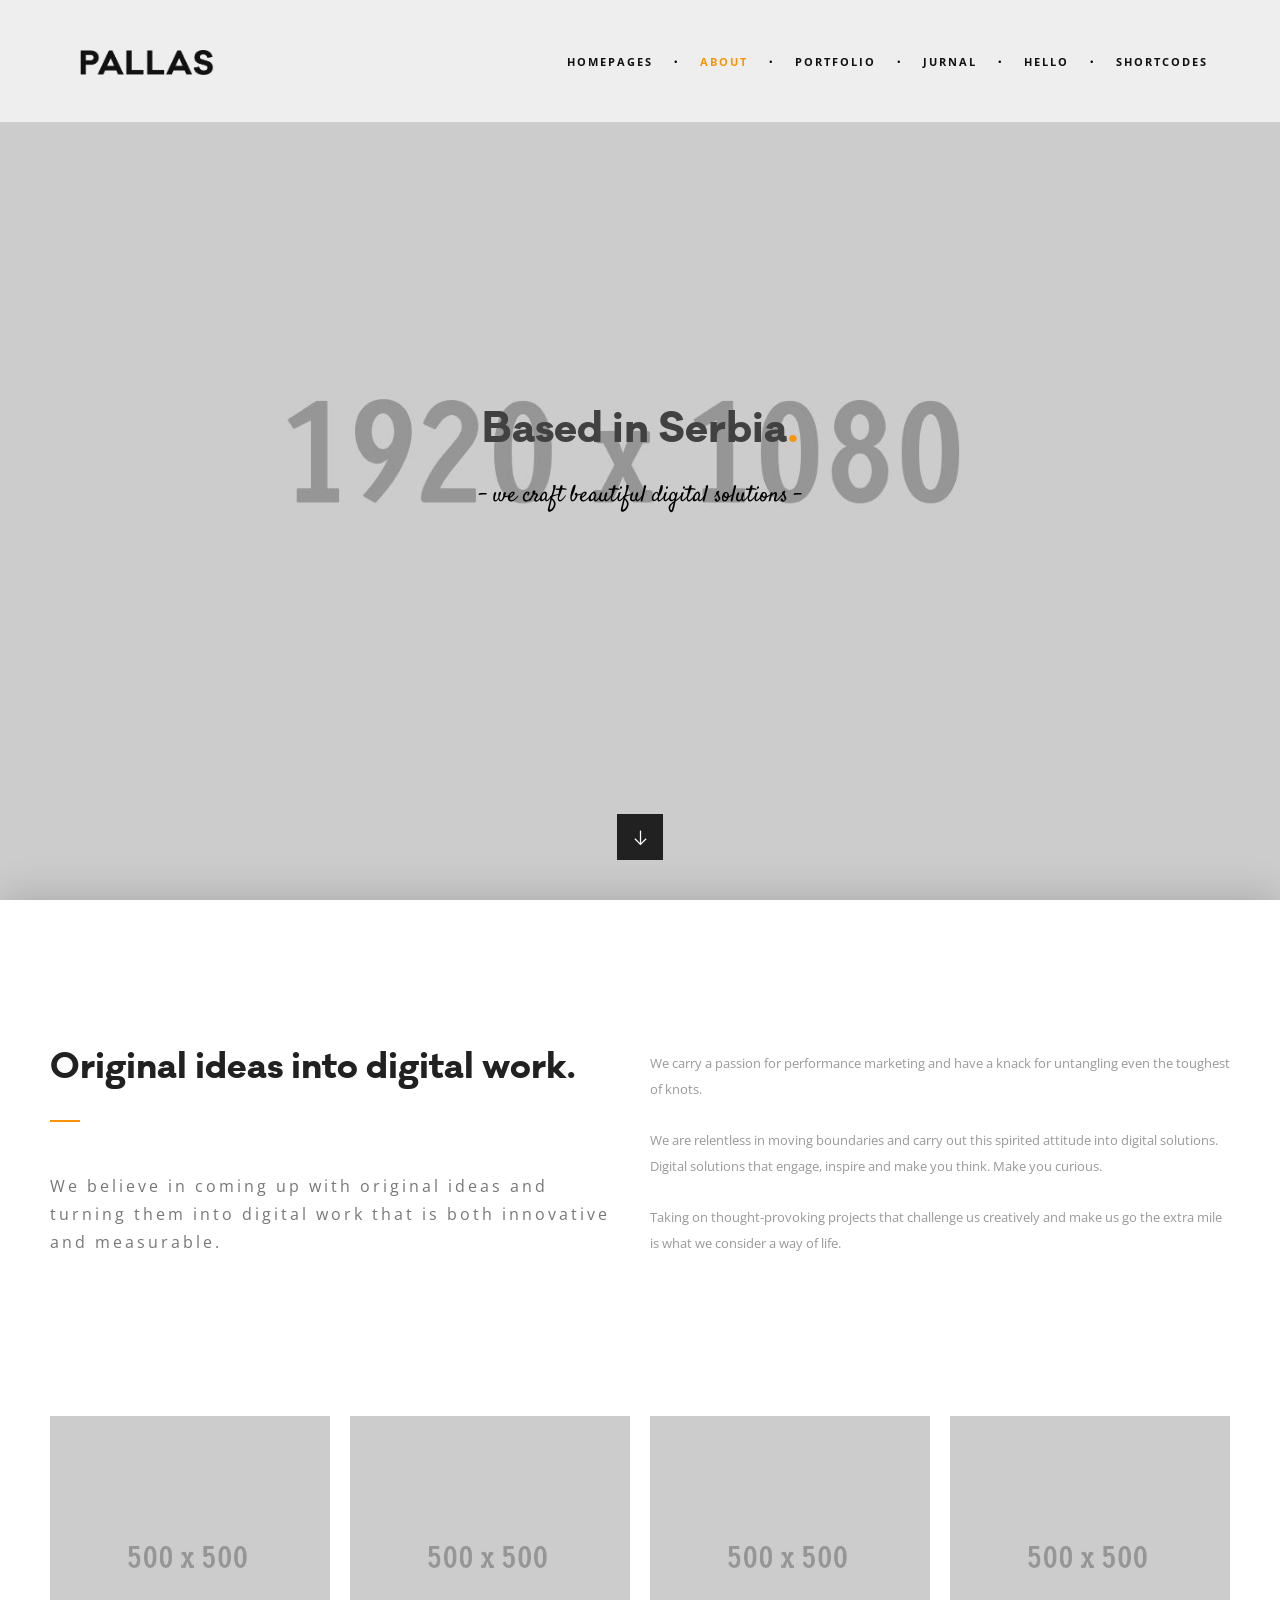
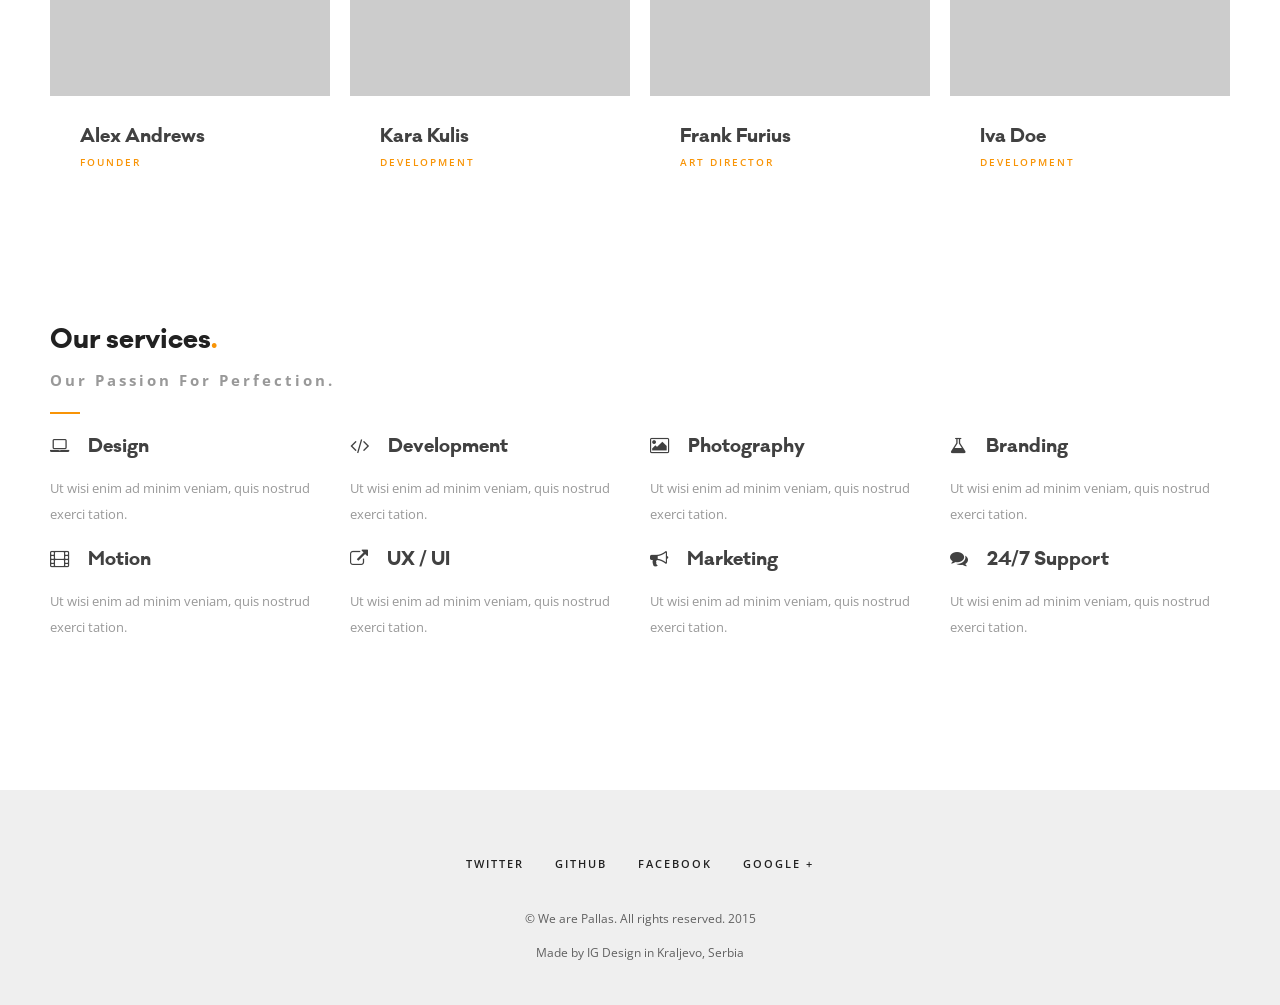
==== about.html @ 49c0e7a4 "no message" ====
﻿<!DOCTYPE html>
<!--[if IE 8]><html class="no-js lt-ie9" lang="en"> <![endif]-->
<!--[if gt IE 8]>
<!--><html class="no-js" lang="en"><!--<![endif]-->
<head>

	<!-- Basic Page Needs
  ================================================== -->
	<meta charset="utf-8">
	<title>PALLAS</title>
	<meta name="description" content="">
	<meta name="author" content="">

	<!-- Mobile Specific Metas
  ================================================== -->
	<meta name="viewport" content="width=device-width, initial-scale=1, maximum-scale=1">
	
	
	
	<!-- CSS
  ================================================== -->
	<link rel="stylesheet" href="css/base.css"/>
	<link rel="stylesheet" href="css/skeleton.css"/>
	<link rel="stylesheet" href="css/layout.css"/>
	<link rel="stylesheet" href="css/font-awesome.css" />
	<link rel="stylesheet" href="css/retina.css"/>
	<link rel="stylesheet" href="css/animsition.min.css"/>
	

		
	<!-- Favicons
	================================================== -->
	<link rel="shortcut icon" href="favicon.png">
	<link rel="apple-touch-icon" href="apple-touch-icon.png">
	<link rel="apple-touch-icon" sizes="72x72" href="apple-touch-icon-72x72.png">
	<link rel="apple-touch-icon" sizes="114x114" href="apple-touch-icon-114x114.png">
	
	
	
</head>
<body>	

	<div class="animsition">
	
	<!-- MENU
    ================================================== -->	

		<div id="menu-wrap" class="menu-back cbp-af-header">
			<div class="container">
				<div class="sixteen columns">
					<div class="logo"></div>
					<ul class="slimmenu">
						<li>
							<a href="#">homepages</a>
							<ul class="submenu-back">
								<li> 
									<a href="index.html" class="animsition-link">background image</a>
								</li>
								<li>
									<a href="index2.html" class="animsition-link">background slider</a>
								</li>
								<li>
									<a href="index3.html" class="animsition-link">text slider</a>
								</li>
								<li>
									<a href="index4.html" class="animsition-link">html5 video</a>
								</li>
								<li>
									<a href="index5.html" class="animsition-link">youtube video</a>
								</li>
								<li>
									<a href="index6.html" class="animsition-link">moving image</a>
								</li>
							</ul>
						</li>
						<li>
							<a class="active-menu animsition-link" href="about.html">about</a>
						</li>
						<li>
							<a href="#">portfolio</a>
							<ul class="submenu-back">
								<li> 
									<a href="work.html" class="animsition-link">Featured fourths</a>
								</li>
								<li>
									<a href="work1.html" class="animsition-link">No Spaced fourths</a>
								</li>
								<li>
									<a href="work2.html" class="animsition-link">Classic Grid</a>
								</li>
								<li>
									<a href="work3.html" class="animsition-link">Two Halfs</a>
								</li>
								<li>
									<a href="work4.html" class="animsition-link">Lightbox Gallery</a>
								</li>
							</ul>
						</li>
						<li> 
							<a href="blog.html" class="animsition-link">jurnal</a>
						</li>
						<li>
							<a href="#">hello</a>
							<ul class="submenu-back">
								<li> 
									<a href="contact.html" class="animsition-link">default</a>
								</li>
								<li>
									<a href="contact1.html" class="animsition-link">minimal</a>
								</li>
							</ul>
						</li>
						<li>
							<a href="shortcodes.html" class="animsition-link">shortcodes</a>
						</li>
					</ul>
				</div>
			</div>
		</div>	
		
	<!-- Primary Page Layout
	================================================== -->

	<section class="cd-section">
		<div class="cd-block">
			<div class="about-top">
			
				<div class="big-text-pages-top">
					<h1>Based in Serbia<span>.</span></h1>
				</div>
				
				<div class="small-text">- we craft beautiful digital solutions -</div>
				
				<a href="#scroll-link" class="scroll scroll-down"></a>
				
			</div>
		</div>
	</section> <!-- .cd-section --> 

	<section class="section white-background padding-top-bottom shadow-sec" id="scroll-link">
		<div class="container">	
			<div class="eight columns">	
				<div class="section-big-header-text">	
					<h2>Original ideas into digital work<span>.</span></h2>	
					<div class="line-big-header"></div>
					<p>We believe in coming up with original ideas and turning them into digital work that is both innovative and measurable.</p> 
				</div>		
			</div>		
			<div class="eight columns">	
				<p class="text-bottom-margin">We carry a passion for performance marketing and have a knack for untangling even the toughest of knots.</p> 
				<p class="text-bottom-margin">We are relentless in moving boundaries and carry out this spirited attitude into digital solutions. Digital solutions that engage, inspire and make you think. Make you curious.</p>	
				<p>Taking on thought-provoking projects that challenge us creatively and make us go the extra mile is what we consider a way of life.</p>
			</div>		
		</div>
	</section>

	<section class="section white-background padding-bottom hidden-sec">
		<div class="container">	
				<div class="four columns">	
					<div class="team-wrap">	
						<img src="images/team1.jpg" alt="">
						<div class="mask-team">
							<h6>Alex Andrews</h6>
							<p><span>founder</span></p>
							<ul class="skills-list">
								<li>
									<p><span>&#xf1db;</span>Branding and Identity</p>
								</li>
								<li>
									<p><span>&#xf1db;</span>Interaction Design</p>
								</li>
								<li>
									<p><span>&#xf1db;</span>Product Design</p>
								</li>
								<li>
									<p><span>&#xf1db;</span>Website Design</p>
								</li>
							</ul>
							<div class="social-team">
								<ul class="list-social-team">
									<li class="icon-soc-team">
										<a href="#">&#xf099;</a>
									</li>
									<li class="icon-soc-team">
										<a href="#">&#xf09b;</a>
									</li>
									<li class="icon-soc-team">
										<a href="#">&#xf0d5;</a>
									</li>
								</ul>	
							</div>
						</div>
					</div>	
				</div>
				<div class="four columns">	
					<div class="team-wrap">
						<img src="images/team2.jpg" alt="">	
						<div class="mask-team">
							<h6>Kara Kulis</h6>
							<p><span>development</span></p>
							<ul class="skills-list">
								<li>
									<p><span>&#xf1db;</span>Agile Development</p>
								</li>
								<li>
									<p><span>&#xf1db;</span>Website Design</p>
								</li>
								<li>
									<p><span>&#xf1db;</span>Mobile UI Design</p>
								</li>
								<li>
									<p><span>&#xf1db;</span>Branding and Identity</p>
								</li>
							</ul>
							<div class="social-team">
								<ul class="list-social-team">
									<li class="icon-soc-team">
										<a href="#">&#xf099;</a>
									</li>
									<li class="icon-soc-team">
										<a href="#">&#xf09b;</a>
									</li>
									<li class="icon-soc-team">
										<a href="#">&#xf0d5;</a>
									</li>
								</ul>	
							</div>
						</div>
					</div>	
				</div>	
				<div class="four columns">	
					<div class="team-wrap">	
						<img src="images/team3.jpg" alt="">
						<div class="mask-team">
							<h6>Frank Furius</h6>
							<p><span>art director</span></p>
							<ul class="skills-list">
								<li>
									<p><span>&#xf1db;</span>Branding and Identity</p>
								</li>
								<li>
									<p><span>&#xf1db;</span>Interaction Design</p>
								</li>
								<li>
									<p><span>&#xf1db;</span>Product Design</p>
								</li>
								<li>
									<p><span>&#xf1db;</span>Website Design</p>
								</li>
							</ul>
							<div class="social-team">
								<ul class="list-social-team">
									<li class="icon-soc-team">
										<a href="#">&#xf099;</a>
									</li>
									<li class="icon-soc-team">
										<a href="#">&#xf09b;</a>
									</li>
									<li class="icon-soc-team">
										<a href="#">&#xf0d5;</a>
									</li>
								</ul>	
							</div>
						</div>
					</div>	
				</div>
				<div class="four columns">	
					<div class="team-wrap">
						<img src="images/team4.jpg" alt="">	
						<div class="mask-team">
							<h6>Iva Doe</h6>
							<p><span>development</span></p>
							<ul class="skills-list">
								<li>
									<p><span>&#xf1db;</span>Agile Development</p>
								</li>
								<li>
									<p><span>&#xf1db;</span>Website Design</p>
								</li>
								<li>
									<p><span>&#xf1db;</span>Branding and Identity</p>
								</li>
								<li>
									<p><span>&#xf1db;</span>Mobile UI Design</p>
								</li>
							</ul>
							<div class="social-team">
								<ul class="list-social-team">
									<li class="icon-soc-team">
										<a href="#">&#xf099;</a>
									</li>
									<li class="icon-soc-team">
										<a href="#">&#xf09b;</a>
									</li>
									<li class="icon-soc-team">
										<a href="#">&#xf0d5;</a>
									</li>
								</ul>	
							</div>
						</div>
					</div>	
				</div>
		</div>
	</section>

	<section class="section white-background padding-bottom hidden-sec">
		<div class="container">
			<div class="sixteen columns">
				<div class="section-header-text-left">
					<h4>Our services<span>.</span></h4> 
					<p>Our passion for perfection.</p> 
					<div class="line-header"></div>
				</div>
			</div>	
			<div class="four columns">
				<div class="services-box">
					<h6><span>&#xf109;</span> Design</h6>
					<p>Ut wisi enim ad minim veniam, quis nostrud exerci tation.</p> 
				</div>	
			</div>	
			<div class="four columns">
				<div class="services-box">
					<h6><span>&#xf121;</span> Development</h6>
					<p>Ut wisi enim ad minim veniam, quis nostrud exerci tation.</p>
				</div>	
			</div>
			<div class="four columns">
				<div class="services-box">
					<h6><span>&#xf03e;</span> Photography</h6>
					<p>Ut wisi enim ad minim veniam, quis nostrud exerci tation.</p>
				</div>	
			</div>
			<div class="four columns">
				<div class="services-box">
					<h6><span>&#xf0c3;</span> Branding</h6>
					<p>Ut wisi enim ad minim veniam, quis nostrud exerci tation.</p>
				</div>	
			</div>	
			<div class="clear"></div>	
			<div class="four columns">
				<div class="services-box">
					<h6><span>&#xf008;</span> Motion</h6>
					<p>Ut wisi enim ad minim veniam, quis nostrud exerci tation.</p> 
				</div>	
			</div>		
			<div class="four columns">
				<div class="services-box">
					<h6><span>&#xf08e;</span> UX / UI</h6>
					<p>Ut wisi enim ad minim veniam, quis nostrud exerci tation.</p> 
				</div>	
			</div>	
			<div class="four columns">
				<div class="services-box">
					<h6><span>&#xf0a1;</span> Marketing</h6>
					<p>Ut wisi enim ad minim veniam, quis nostrud exerci tation.</p> 
				</div>	
			</div>	
			<div class="four columns">
				<div class="services-box">
					<h6><span>&#xf086;</span> 24/7 Support</h6>
					<p>Ut wisi enim ad minim veniam, quis nostrud exerci tation.</p> 
				</div>	
			</div>
		</div>
	</section>
	
	<footer class="footer no-shadow">
		<div class="container">
			<div class="sixteen columns">
				<div class="footer-social">
					<a href="#">twitter</a>
					<a href="#">github</a>
					<a href="#">facebook</a>
					<a href="#">google +</a>
				</div>
			</div>
		</div>
		<div class="container">
			<div class="sixteen columns">
				<div class="footer-copy-text">
					<p>© We are Pallas. All rights reserved. 2015</p>
					<p>Made by IG Design in Kraljevo, Serbia</p>
				</div>
			</div>
		</div>
	</footer> 	
		
	</div>	

		
	<!-- JAVASCRIPT
    ================================================== -->
<script type="text/javascript" src="js/jquery.js"></script>	
<script type="text/javascript" src="js/modernizr.custom.js"></script> 
<script type="text/javascript" src="js/jquery.animsition.min.js"></script>
<script type="text/javascript">
(function($) { "use strict";
	$(document).ready(function() {
	  
	  $(".animsition").animsition({
	  
		inClass               :   'zoom-in-sm',
		outClass              :   'zoom-out-sm',
		inDuration            :    800,
		outDuration           :    800,
		linkElement           :   '.animsition-link', 
		// e.g. linkElement   :   'a:not([target="_blank"]):not([href^=#])'
		loading               :    true,
		loadingParentElement  :   'body', //animsition wrapper element
		loadingClass          :   'animsition-loading',
		unSupportCss          : [ 'animation-duration',
								  '-webkit-animation-duration',
								  '-o-animation-duration'
								],
		//"unSupportCss" option allows you to disable the "animsition" in case the css property in the array is not supported by your browser. 
		//The default setting is to disable the "animsition" in a browser that does not support "animation-duration".
		
		overlay               :   false,
		
		overlayClass          :   'animsition-overlay-slide',
		overlayParentElement  :   'body'
	  });
	});  
})(jQuery);
</script>
<script type="text/javascript" src="js/jquery.easing.js"></script>
<script type="text/javascript" src="js/retina-1.1.0.min.js"></script>
<script type="text/javascript" src="js/classie.js"></script>
<script type="text/javascript" src="js/cbpAnimatedHeader.min.js"></script>
<script type="text/javascript" src="js/menu.js"></script> 	
<script type="text/javascript" src="js/scroll.js"></script>
<script type="text/javascript" src="js/custom-about.js"></script>  	  
<!-- End Document
================================================== -->
</body>
</html>
---- css/base.css ----
/*
* Skeleton V1.2
* Copyright 2011, Dave Gamache
* www.getskeleton.com
* Free to use under the MIT license.
* http://www.opensource.org/licenses/mit-license.php
* 6/20/2012
*/


/* Table of Content
==================================================
	#Reset & Basics
	#Basic Styles
	#Site Styles
	#Typography
	#Links
	#Lists
	#Images
	#Buttons
	#Forms
	#Misc */


/* #Reset & Basics (Inspired by E. Meyers)
================================================== */
	html, body, div, span, applet, object, iframe, h1, h2, h3, h4, h5, h6, p, blockquote, pre, a, abbr, acronym, address, big, cite, code, del, dfn, em, img, ins, kbd, q, s, samp, small, strike, strong, sub, sup, tt, var, b, u, i, center, dl, dt, dd, ol, ul, li, fieldset, form, label, legend, table, caption, tbody, tfoot, thead, tr, th, td, article, aside, canvas, details, embed, figure, figcaption, footer, header, hgroup, menu, nav, output, ruby, section, summary, time, mark, audio, video, select{
		margin: 0;
		padding: 0;
		border: 0;
		font-size: 100%;
		font: inherit;
		vertical-align: baseline; }
	article, aside, details, figcaption, figure, footer, header, hgroup, menu, nav, section {
		display: block; }
	body {
		line-height: 1; }
	ol, ul {
		list-style: none; }
	blockquote, q {
		quotes: none; }
	blockquote:before, blockquote:after,
	q:before, q:after {
		content: '';
		content: none; }
	table {
		border-collapse: collapse;
		border-spacing: 0; }

/* #Basic Styles
================================================== */
body {
	background: #f2f2f2;
	font-family: 'Open Sans', sans-serif;
	font-weight:400;
	font-size: 13px;
	line-height:26px;
	color:#999999;
	overflow-x:hidden;
	-webkit-font-smoothing: antialiased; /* Fix for webkit rendering */
	text-shadow: 1px 1px 1px rgba(0,0,0,0.004);
	-webkit-text-size-adjust: 100%;
 }
 html {
		overflow-x:hidden; 
	height:100%;
}
/* #Typography
================================================== */
	h1, h2, h3, h4, h5, h6 {
		color: #414141;
		font-family: 'Galano-Bold';
		text-align:center;
	}
	h1 a, h2 a, h3 a, h4 a, h5 a, h6 a { font-weight: inherit; }
	h1 { font-size: 40px; line-height:46px; }
	h2 { font-size: 34px; line-height:40px;}
	h3 { font-size: 30px; line-height: 36px;}
	h4 { font-size: 26px; line-height: 32px;}
	h5 { font-size: 22px; line-height: 28px;}
	h6 { font-size: 18px; line-height: 24px;}


	p {  }
	p img { margin: 0; }
	p.lead { font-size: 21px; line-height: 27px; color: #777;  }

	em { font-style: italic; }
	strong { font-weight: 600;}
	small { font-size: 80%; }
	


/*	Blockquotes  */
	blockquote, blockquote p { font-size: 17px; line-height: 24px; color: #777; }
	blockquote { margin: 0 0 20px; padding: 9px 20px 0 19px; }
	blockquote cite { display: block; font-size: 12px; color: #555; }
	blockquote cite:before { content: "\2014 \0020"; }
	blockquote cite a, blockquote cite a:visited, blockquote cite a:visited { color: #555; }

	hr { border: solid #323a3d; border-width: 1px 0 0; clear: both; margin:0 10px 0 10px; height: 0; position:relative;}


/* #Links
================================================== */
	a, a:visited { text-decoration: none; }
	a:hover, a:focus { color: #e74c3c;}
	p a, p a:visited { line-height: inherit; text-decoration: none;}
	a:focus{
	outline:none;
	}

/* #Lists
================================================== */
	ul, ol { }
	ul { list-style: none outside; }
	ol { list-style: decimal; }
	ol, ul.square, ul.circle, ul.disc { margin-left: 30px; }
	ul.square { list-style: square outside; }
	ul.circle { list-style: circle outside; }
	ul.disc { list-style: disc outside; }
	ul ul, ul ol,
	ol ol, ol ul { font-size: 90%;  }
	ul ul li, ul ol li,
	ol ol li, ol ul li {  }
	li { line-height: 18px; }
	ul.large li { line-height: 21px; }
	li p { line-height: 21px; }
/* #Buttons
================================================== */

	.button,
	button,
	input[type="submit"],
	input[type="reset"],
	input[type="button"] {
	background:#363636;	
	margin-top:10px;
	border:none;
	  color: #dfdfdf;
	  display: inline-block;
	  font-size: 16px;
	  cursor: pointer;
	  line-height: normal;
	  padding: 15px 25px;
	-webkit-transition : all 0.3s ease-out;
	-moz-transition : all 0.3s ease-out;
	-o-transition :all 0.3s ease-out;
	transition : all 0.3s ease-out; 
	width:100%}

	.button:hover,
	button:hover,
	input[type="submit"]:hover,
	input[type="reset"]:hover,
	input[type="button"]:hover {	
	  color: #e74c3c;
	background:#292929;	 }

	.button:active,
	button:active,
	input[type="submit"]:active,
	input[type="reset"]:active,
	input[type="button"]:active {	
	  color: #e74c3c;}

	.button.full-width,
	button.full-width,
	input[type="submit"].full-width,
	input[type="reset"].full-width,
	input[type="button"].full-width {
		width: 100%;
		padding-left: 0 !important;
		padding-right: 0 !important;
		text-align: center; }

	/* Fix for odd Mozilla border & padding issues */
	button::-moz-focus-inner,
	input::-moz-focus-inner {
    border: 0;
    padding: 0;
	}
/* #Images
================================================== */






/* #Misc
================================================== */
	.remove-bottom { margin-bottom: 0 !important; }
	.half-bottom { margin-bottom: 10px !important; }
	.add-bottom { margin-bottom: 20px !important; }

.clear {
	clear: both;
	display: block;
	overflow: hidden;
	visibility: hidden;
	width: 0;
	height: 0;
}
::selection {
	background: rgba(100,100,100,.2); /* Safari */
	}
::-moz-selection {
	background: rgba(100,100,100,.2); /* Firefox */
}
---- css/skeleton.css ----
/*
* Skeleton V1.2 improved by IG Design
* Copyright 2011, Dave Gamache
* www.getskeleton.com
* Free to use under the MIT license.
* http://www.opensource.org/licenses/mit-license.php
* 6/20/2012
*/


/* Table of Contents
==================================================
	#Base 1350 Grid
	#Base 1200 Grid
    #Base 960 Grid
    #Tablet (Portrait)
    #Mobile (Portrait)
    #Mobile (Landscape)
    #Clearing */


	
/* #Base 1350 Grid
================================================== */	
	
		.container                                  { position: relative; width: 1360px; margin: 0 auto; padding: 0; }
		.container .column,
		.container .columns                         { float: left; display: inline; margin-left: 25px; margin-right: 25px; margin-top: 25px; margin-bottom: 25px;}
		.row                                        { margin-bottom: 50px; }

		/* Nested Column Classes */
		.column.alpha, .columns.alpha               { margin-left: 0; }
		.column.omega, .columns.omega               { margin-right: 0; }

		/* Base Grid */
		.container .one.column,
		.container .one.columns                     { width: 35px;  }
		.container .two.columns                     { width: 120px; }
		.container .three.columns                   { width: 205px; }
		.container .four.columns                    { width: 290px; }
		.container .five.columns                    { width: 375px; }
		.container .six.columns                     { width: 460px; }
		.container .seven.columns                   { width: 545px; }
		.container .eight.columns                   { width: 630px; }
		.container .nine.columns                    { width: 715px; }
		.container .ten.columns                     { width: 800px; }
		.container .eleven.columns                  { width: 885px; }
		.container .twelve.columns                  { width: 970px; }
		.container .thirteen.columns                { width: 1055px; }
		.container .fourteen.columns                { width: 1140px; }
		.container .fifteen.columns                 { width: 1225px; }
		.container .sixteen.columns                 { width: 1310px; }

		.container .one-third.column                { width: 403.333333px; }
		.container .two-thirds.column               { width: 856.666666px; }

		/* Offsets */
		.container .offset-by-one                   { padding-left: 85px;  }
		.container .offset-by-two                   { padding-left: 170px; }
		.container .offset-by-three                 { padding-left: 255px; }
		.container .offset-by-four                  { padding-left: 340px; }
		.container .offset-by-five                  { padding-left: 425px; }
		.container .offset-by-six                   { padding-left: 510px; }
		.container .offset-by-seven                 { padding-left: 595px; }
		.container .offset-by-eight                 { padding-left: 680px; }
		.container .offset-by-nine                  { padding-left: 765px; }
		.container .offset-by-ten                   { padding-left: 850px; }
		.container .offset-by-eleven                { padding-left: 935px; }
		.container .offset-by-twelve                { padding-left: 1020px; }
		.container .offset-by-thirteen              { padding-left: 1105px; }
		.container .offset-by-fourteen              { padding-left: 1190px; }
		.container .offset-by-fifteen               { padding-left: 1275px; }	
	
	
	

	
/* #Base 1200 Grid
================================================== */	
	@media only screen and (min-width: 1200px) and (max-width: 1359px) {	
		.container                                  { position: relative; width: 1200px; margin: 0 auto; padding: 0; }
		.container .column,
		.container .columns                         { float: left; display: inline; margin-left: 10px; margin-right: 10px; margin-top: 10px; margin-bottom: 10px;}
		.row                                        { margin-bottom: 20px; }

		/* Nested Column Classes */
		.column.alpha, .columns.alpha               { margin-left: 0; }
		.column.omega, .columns.omega               { margin-right: 0; }

		/* Base Grid */
		.container .one.column,
		.container .one.columns                     { width: 55px;  }
		.container .two.columns                     { width: 130px; }
		.container .three.columns                   { width: 205px; }
		.container .four.columns                    { width: 280px; }
		.container .five.columns                    { width: 355px; }
		.container .six.columns                     { width: 430px; }
		.container .seven.columns                   { width: 505px; }
		.container .eight.columns                   { width: 580px; }
		.container .nine.columns                    { width: 655px; }
		.container .ten.columns                     { width: 730px; }
		.container .eleven.columns                  { width: 805px; }
		.container .twelve.columns                  { width: 880px; }
		.container .thirteen.columns                { width: 955px; }
		.container .fourteen.columns                { width: 1030px; }
		.container .fifteen.columns                 { width: 1105px; }
		.container .sixteen.columns                 { width: 1180px; }

		.container .one-third.column                { width: 380px; }
		.container .two-thirds.column               { width: 780px; }

		/* Offsets */
		.container .offset-by-one                   { padding-left: 75px;  }
		.container .offset-by-two                   { padding-left: 150px; }
		.container .offset-by-three                 { padding-left: 225px; }
		.container .offset-by-four                  { padding-left: 300px; }
		.container .offset-by-five                  { padding-left: 375px; }
		.container .offset-by-six                   { padding-left: 450px; }
		.container .offset-by-seven                 { padding-left: 525px; }
		.container .offset-by-eight                 { padding-left: 600px; }
		.container .offset-by-nine                  { padding-left: 675px; }
		.container .offset-by-ten                   { padding-left: 750px; }
		.container .offset-by-eleven                { padding-left: 825px; }
		.container .offset-by-twelve                { padding-left: 900px; }
		.container .offset-by-thirteen              { padding-left: 975px; }
		.container .offset-by-fourteen              { padding-left: 1050px; }
		.container .offset-by-fifteen               { padding-left: 1125px; }	
	}	
	
	
	

/* #Base 960 Grid
================================================== */

	@media only screen and (min-width: 960px) and (max-width: 1199px) {
		.container                                  { position: relative; width: 960px; margin: 0 auto; padding: 0; }
		.container .column,
		.container .columns                         { float: left; display: inline; margin-left: 10px; margin-right: 10px; margin-top: 10px; margin-bottom: 10px;}
		.row                                        { margin-bottom: 20px; }

		/* Nested Column Classes */
		.column.alpha, .columns.alpha               { margin-left: 0; }
		.column.omega, .columns.omega               { margin-right: 0; }

		/* Base Grid */
		.container .one.column,
		.container .one.columns                     { width: 40px;  }
		.container .two.columns                     { width: 100px; }
		.container .three.columns                   { width: 160px; }
		.container .four.columns                    { width: 220px; }
		.container .five.columns                    { width: 280px; }
		.container .six.columns                     { width: 340px; }
		.container .seven.columns                   { width: 400px; }
		.container .eight.columns                   { width: 460px; }
		.container .nine.columns                    { width: 520px; }
		.container .ten.columns                     { width: 580px; }
		.container .eleven.columns                  { width: 640px; }
		.container .twelve.columns                  { width: 700px; }
		.container .thirteen.columns                { width: 760px; }
		.container .fourteen.columns                { width: 820px; }
		.container .fifteen.columns                 { width: 880px; }
		.container .sixteen.columns                 { width: 940px; }

		.container .one-third.column                { width: 300px; }
		.container .two-thirds.column               { width: 620px; }

		/* Offsets */
		.container .offset-by-one                   { padding-left: 60px;  }
		.container .offset-by-two                   { padding-left: 120px; }
		.container .offset-by-three                 { padding-left: 180px; }
		.container .offset-by-four                  { padding-left: 240px; }
		.container .offset-by-five                  { padding-left: 300px; }
		.container .offset-by-six                   { padding-left: 360px; }
		.container .offset-by-seven                 { padding-left: 420px; }
		.container .offset-by-eight                 { padding-left: 480px; }
		.container .offset-by-nine                  { padding-left: 540px; }
		.container .offset-by-ten                   { padding-left: 600px; }
		.container .offset-by-eleven                { padding-left: 660px; }
		.container .offset-by-twelve                { padding-left: 720px; }
		.container .offset-by-thirteen              { padding-left: 780px; }
		.container .offset-by-fourteen              { padding-left: 840px; }
		.container .offset-by-fifteen               { padding-left: 900px; }
	}


/* #Tablet (Portrait)
================================================== */

    /* Note: Design for a width of 768px */

    @media only screen and (min-width: 768px) and (max-width: 959px) {
        .container                                  { width: 768px; }
        .container .column,
        .container .columns                         { margin-left: 10px; margin-right: 10px;  margin-top: 10px; margin-bottom: 10px;}
        .column.alpha, .columns.alpha               { margin-left: 0; margin-right: 10px; }
        .column.omega, .columns.omega               { margin-right: 0; margin-left: 10px; }
        .alpha.omega                                { margin-left: 0; margin-right: 0; }

        .container .one.column,
        .container .one.columns                     { width: 28px; }
        .container .two.columns                     { width: 76px; }
        .container .three.columns                   { width: 124px; }
        .container .four.columns                    { width: 172px; }
        .container .five.columns                    { width: 220px; }
        .container .six.columns                     { width: 268px; }
        .container .seven.columns                   { width: 316px; }
        .container .eight.columns                   { width: 364px; }
        .container .nine.columns                    { width: 412px; }
        .container .ten.columns                     { width: 460px; }
        .container .eleven.columns                  { width: 508px; }
        .container .twelve.columns                  { width: 556px; }
        .container .thirteen.columns                { width: 604px; }
        .container .fourteen.columns                { width: 652px; }
        .container .fifteen.columns                 { width: 700px; }
        .container .sixteen.columns                 { width: 748px; }

        .container .one-third.column                { width: 236px; }
        .container .two-thirds.column               { width: 492px; }

        /* Offsets */
        .container .offset-by-one                   { padding-left: 48px; }
        .container .offset-by-two                   { padding-left: 96px; }
        .container .offset-by-three                 { padding-left: 144px; }
        .container .offset-by-four                  { padding-left: 192px; }
        .container .offset-by-five                  { padding-left: 240px; }
        .container .offset-by-six                   { padding-left: 288px; }
        .container .offset-by-seven                 { padding-left: 336px; }
        .container .offset-by-eight                 { padding-left: 384px; }
        .container .offset-by-nine                  { padding-left: 432px; }
        .container .offset-by-ten                   { padding-left: 480px; }
        .container .offset-by-eleven                { padding-left: 528px; }
        .container .offset-by-twelve                { padding-left: 576px; }
        .container .offset-by-thirteen              { padding-left: 624px; }
        .container .offset-by-fourteen              { padding-left: 672px; }
        .container .offset-by-fifteen               { padding-left: 720px; }
    }


/*  #Mobile (Portrait)
================================================== */


    @media only screen and (min-width: 480px) and (max-width: 767px) {
        .container { width: 420px; }
        .container .columns,
        .container .column {  margin-left: 0; margin-right: 0; margin-top: 10px; margin-bottom: 10px;}

        .container .one.column,
        .container .one.columns,
        .container .two.columns,
        .container .three.columns,
        .container .four.columns,
        .container .five.columns,
        .container .six.columns,
        .container .seven.columns,
        .container .eight.columns,
        .container .nine.columns,
        .container .ten.columns,
        .container .eleven.columns,
        .container .twelve.columns,
        .container .thirteen.columns,
        .container .fourteen.columns,
        .container .fifteen.columns,
        .container .sixteen.columns,
        .container .one-third.column,
        .container .two-thirds.column  { width: 420px; }

        /* Offsets */
        .container .offset-by-one,
        .container .offset-by-two,
        .container .offset-by-three,
        .container .offset-by-four,
        .container .offset-by-five,
        .container .offset-by-six,
        .container .offset-by-seven,
        .container .offset-by-eight,
        .container .offset-by-nine,
        .container .offset-by-ten,
        .container .offset-by-eleven,
        .container .offset-by-twelve,
        .container .offset-by-thirteen,
        .container .offset-by-fourteen,
        .container .offset-by-fifteen { padding-left: 0; }

    }

/* #Mobile 
================================================== */


    @media only screen and (min-width: 320px) and (max-width: 479px) {
        .container { width: 300px; }
        .container .columns,
        .container .column {  margin-left: 0; margin-right: 0;  margin-top: 10px; margin-bottom: 10px;}

        .container .one.column,
        .container .one.columns,
        .container .two.columns,
        .container .three.columns,
        .container .four.columns,
        .container .five.columns,
        .container .six.columns,
        .container .seven.columns,
        .container .eight.columns,
        .container .nine.columns,
        .container .ten.columns,
        .container .eleven.columns,
        .container .twelve.columns,
        .container .thirteen.columns,
        .container .fourteen.columns,
        .container .fifteen.columns,
        .container .sixteen.columns,
        .container .one-third.column,
        .container .two-thirds.column { width: 300px; }

        /* Offsets */
        .container .offset-by-one,
        .container .offset-by-two,
        .container .offset-by-three,
        .container .offset-by-four,
        .container .offset-by-five,
        .container .offset-by-six,
        .container .offset-by-seven,
        .container .offset-by-eight,
        .container .offset-by-nine,
        .container .offset-by-ten,
        .container .offset-by-eleven,
        .container .offset-by-twelve,
        .container .offset-by-thirteen,
        .container .offset-by-fourteen,
        .container .offset-by-fifteen { padding-left: 0; }
    }


/* #Mobile (Landscape)
================================================== */

    /* Note: Design for a width of 320px */

    @media only screen and (max-width: 319px) {
        .container { width: 220px; }
        .container .columns,
        .container .column { margin-left: 0; margin-right: 0; margin-top: 10px; margin-bottom: 10px;}

        .container .one.column,
        .container .one.columns,
        .container .two.columns,
        .container .three.columns,
        .container .four.columns,
        .container .five.columns,
        .container .six.columns,
        .container .seven.columns,
        .container .eight.columns,
        .container .nine.columns,
        .container .ten.columns,
        .container .eleven.columns,
        .container .twelve.columns,
        .container .thirteen.columns,
        .container .fourteen.columns,
        .container .fifteen.columns,
        .container .sixteen.columns,
        .container .one-third.column,
        .container .two-thirds.column { width: 220px; }

        /* Offsets */
        .container .offset-by-one,
        .container .offset-by-two,
        .container .offset-by-three,
        .container .offset-by-four,
        .container .offset-by-five,
        .container .offset-by-six,
        .container .offset-by-seven,
        .container .offset-by-eight,
        .container .offset-by-nine,
        .container .offset-by-ten,
        .container .offset-by-eleven,
        .container .offset-by-twelve,
        .container .offset-by-thirteen,
        .container .offset-by-fourteen,
        .container .offset-by-fifteen { padding-left: 0; }
    }


/* #Clearing
================================================== */

    /* Self Clearing Goodness */
    .container:after { content: "\0020"; display: block; height: 0; clear: both; visibility: hidden; }

    /* Use clearfix class on parent to clear nested columns,
    or wrap each row of columns in a <div class="row"> */
    .clearfix:before,
    .clearfix:after,
    .row:before,
    .row:after {
      content: '\0020';
      display: block;
      overflow: hidden;
      visibility: hidden;
      width: 0;
      height: 0; }
    .row:after,
    .clearfix:after {
      clear: both; }
    .row,
    .clearfix {
      zoom: 1; }

    /* You can also use a <br class="clear" /> to clear columns */
    .clear {
      clear: both;
      display: block;
      overflow: hidden;
      visibility: hidden;
      width: 0;
      height: 0;
    }
---- css/layout.css ----
@import url(http://fonts.googleapis.com/css?family=Open+Sans:300italic,400italic,600italic,700italic,800italic,400,300,600,700,800&subset=latin,cyrillic-ext,greek-ext,greek,vietnamese,latin-ext,cyrillic);
@import url(http://fonts.googleapis.com/css?family=Satisfy);


@import url("colors/color.css");


/* #Loading Logo
================================================== */

.animsition-loading:after{
	position:fixed;
	top:50%;
	width:100%;
	margin-top:40px;
    font-family: 'Playball', cursive;
	font-size:32px;
	text-align:center;
	content:"";
	letter-spacing:3px;
}




/* #Navigation
================================================== */

#menu-wrap{
    position: fixed;
	padding-bottom:10px;
	width:100%;
	z-index:500;
	top:0;
	left:0;
}
#menu-wrap .container .columns  { 
	margin-top: 10px;
	margin-bottom: 10px;
}
.menu-back{
	background: rgba(247,247,247,.8);
	-webkit-transition : all 0.3s ease-out;
	-moz-transition : all 0.3s ease-out;
	-o-transition :all 0.3s ease-out;
	transition : all 0.3s ease-out;
}


.cbp-af-header {
	-webkit-transition : all 0.3s ease-out;
	-moz-transition : all 0.3s ease-out;
	-o-transition :all 0.3s ease-out;
	transition : all 0.3s ease-out;
}

.cbp-af-header.cbp-af-header-shrink {
	background: rgba(247,247,247,.95);
	-webkit-transition : all 0.3s ease-out;
	-moz-transition : all 0.3s ease-out;
	-o-transition :all 0.3s ease-out;
	transition : all 0.3s ease-out;
}
.cbp-af-header.cbp-af-header-shrink .logo{
	width:86px;
	height:16px;
	top:32px;
	background:url('../images/logo.png') no-repeat center center;
	background-size:86px 16px;
	-webkit-transition : all 0.3s ease-out;
	-moz-transition : all 0.3s ease-out;
	-o-transition :all 0.3s ease-out;
	transition : all 0.3s ease-out;
}

.cbp-af-header.cbp-af-header-shrink ul.slimmenu {
	margin-top:1px;
	margin-bottom:0;
	-webkit-transition : all 0.3s ease-out;
	-moz-transition : all 0.3s ease-out;
	-o-transition :all 0.3s ease-out;
	transition : all 0.3s ease-out;
}
.cbp-af-header.cbp-af-header-shrink ul.slimmenu li:first-child {
	background:none;
}
.cbp-af-header.cbp-af-header-shrink ul.slimmenu li ul li:first-child { 
	background:none; 
}
ul.slimmenu li ul li a {
    color: #000;
}
ul.slimmenu li ul li a:hover {
}
ul.slimmenu li ul li { 
	background:none;
	padding-left:0; }
	
ul.slimmenu li ul {
	background:rgba(255,255,255,.95);
	box-shadow: 0 0 15px rgba(0,0,0,0.2);
}






.logo{
	position:absolute;
	width:134px;
	height:25px;
	z-index:10000;
	left:40px;
	top:50px;
	background:url('../images/logo.png') no-repeat center center;
	background-size:134px 25px;
	-webkit-transition : all 0.3s ease-out;
	-moz-transition : all 0.3s ease-out;
	-o-transition :all 0.3s ease-out;
	transition : all 0.3s ease-out;
}



.menu-collapser {
    position: relative;
    width: 100%;
    height: 48px;
    line-height: 48px;
    font-size: 16px;
    padding: 0 8px;
    box-sizing: border-box;
    -moz-box-sizing: border-box;
    -webkit-box-sizing: border-box
	-webkit-transition : all 0.3s ease-out;
	-moz-transition : all 0.3s ease-out;
	-o-transition :all 0.3s ease-out;
	transition : all 0.3s ease-out;
}
.collapse-button {
    position: absolute;
    right: 8px;
    top: 60%;
    width: 40px;
    background-image: linear-gradient(to bottom, #151515, #040404);
    background-repeat: repeat-x;
    border-style: solid;
    border-width: 1px;
    color: #000;
    box-shadow: 0 1px 0 rgba(255, 255, 255, 0.1) inset, 0 1px 0 rgba(255, 255, 255, 0.075);
    padding: 7px 10px;
    text-shadow: 0 -1px 0 rgba(0, 0, 0, 0.25);
    cursor: pointer;
    font-size: 14px;
    text-align: center;

    transform: translate(0, -50%);
    -o-transform: translate(0, -50%);
    -ms-transform: translate(0, -50%);
    -moz-transform: translate(0, -50%);
    -webkit-transform: translate(0, -50%);

    box-sizing: border-box;
    -moz-box-sizing: border-box;
    -webkit-box-sizing: border-box
}
.collapse-button:hover, .collapse-button:focus {
    background-image: none;
    background-color: #040404;
    color: #FFF;
}
.collapse-button .icon-bar {
    background-color: #fff;
    border-radius: 1px 1px 1px 1px;
    box-shadow: 0 1px 0 rgba(0, 0, 0, 0.25);
    display: block;
    height: 2px;
    width: 18px;
    margin: 2px 0;
}

ul.slimmenu {
	padding-top:10px;
	padding-right:10px;
	text-align:right;
	margin-top:23px;
	margin-bottom:20px;
	-webkit-transition : all 0.3s ease-out;
	-moz-transition : all 0.3s ease-out;
	-o-transition :all 0.3s ease-out;
	transition : all 0.3s ease-out;
}
ul.slimmenu li {
    position: relative;
    display: inline-block;
	background:url('../images/line.png') 0 14px no-repeat;
	background-size:15px 10px;
	padding-left:20px;
	-webkit-transition : all 0.3s ease-out;
	-moz-transition : all 0.3s ease-out;
	-o-transition :all 0.3s ease-out;
	transition : all 0.3s ease-out;
}
ul.slimmenu > li {}
ul.slimmenu > li:first-child { border-left: 0 }
ul.slimmenu > li:last-child { margin-right: 0 }
ul.slimmenu li a {
    display: block;
    color: #111111;
    padding: 10px 0px;
	cursor:pointer;
    margin: 0px 12px;
	font-family: 'Open Sans', sans-serif;
	font-weight:700;
	text-transform:uppercase;
	letter-spacing:2px;
    border-bottom:1px solid rgba(0,0,0,0);
    font-size: 11px;
    -webkit-transition: all 300ms linear;
    -moz-transition: all 300ms linear;
    -o-transition: all 300ms linear;
    -ms-transition: all 300ms linear;
    transition: all 300ms linear; 
}
ul.slimmenu li a:hover {
    text-decoration: none;
}
ul.slimmenu li {
}
ul.slimmenu li:first-child {
	background:none;
}

ul.slimmenu li .sub-collapser {
    position: absolute;
    right: 0;
    top: 0;
    width: 48px;
    height: 100%;
    z-index: 999;
    cursor: pointer;
}
ul.slimmenu li .sub-collapser:before {
	display:none;
}
ul.slimmenu li .sub-collapser > i {
	display:none;
}
ul.slimmenu li ul {
    margin: 0;
    list-style-type: none;
}
ul.slimmenu li ul a{
    font-size:10px;
}
ul.slimmenu li ul li:first-child { 
	background:none; }
ul.slimmenu li ul li {
	background:none;
	padding-left:0; }
ul.slimmenu li > ul {
    display: none;
    position: absolute;
	text-align:left;
    left: 0;
    top: 100%;
    z-index: 999;
    width: 140%;
}
ul.slimmenu li > ul > li ul {
    display: none;
    position: absolute;
    left: 100%;
    top: 0;
    z-index: 999;
    width: 100%;
}
ul.slimmenu.collapsed {
	padding:0;
	margin:0;
}
ul.slimmenu.collapsed li {
    display: block;
    width: 100%;
    box-sizing: border-box;
    -moz-box-sizing: border-box;
    -webkit-box-sizing: border-box;
}
ul.slimmenu.collapsed li a {
    display: block;
    border-bottom: 1px solid rgba(0, 0, 0, 0);
    box-sizing: border-box;
    -moz-box-sizing: border-box;
    -webkit-box-sizing: border-box
}
ul.slimmenu.collapsed li .sub-collapser {
    height: 40px;
}
ul.slimmenu.collapsed li > ul {
    display: none;
    position: static;
}

/* #Home
================================================== */

.section {
	position:relative;
	width:100%;
}
.padding-top-bottom{
	padding-top:140px;
	padding-bottom:140px;
}
.padding-top{
	padding-top:140px;
}
.padding-top-big{
	padding-top:200px;
}
.padding-bottom{
	padding-bottom:140px;
}
.white-background {
	background-color:#fff;
}
.grey-background {
	background-color:#f9f9f9;
}
.shadow-sec{
    box-shadow: 0 0 40px rgba(0, 0, 0, 0.2);
}
.hidden-sec{
    overflow:hidden;
}

.section-header-text {
	position:relative;
	width:100%;
}
.section-header-text h4{
	padding-bottom:10px;
	text-align:center;
	color: #212121;
}
.section-header-text p{
	font-weight:700;
	font-size: 15px;
	line-height:24px;
	color:#999999;
	letter-spacing:3px;
	text-align:center;
    text-transform: capitalize;
	padding-bottom:20px;
}
.section-header-text .line-header{
	position:relative;
	width:30px;
	height:2px;
	display:block;
	margin:0 auto;
	text-align:center;
}



.section-header-text-left {
	position:relative;
	width:100%;
}
.section-header-text-left h4{
	padding-bottom:10px;
	text-align:left;
	color: #212121;
}
.section-header-text-left p{
	font-weight:700;
	font-size: 15px;
	line-height:24px;
	color:#999999;
	letter-spacing:3px;
	text-align:left;
    text-transform: capitalize;
	padding-bottom:20px;
}
.section-header-text-left .line-header{
	position:relative;
	width:30px;
	height:2px;
	display:block;
}







.section-big-header-text {
	position:relative;
	width:100%;
}
.section-big-header-text h2{
	padding-bottom:30px;
	text-align:left;
	color: #212121;
}
.section-big-header-text p{
	font-weight:400;
	font-size: 16px;
	line-height:28px;
	color:#777777;
	letter-spacing:3px;
	text-align:left;
	padding-top:50px;
}
.section-big-header-text .line-big-header{
	position:relative;
	width:30px;
	height:2px;
	display:block;
}
.text-bottom-margin{
	padding-bottom:25px;
}





/* #Slider
================================================== */

#gallery {
	position: absolute;
	width: 100%;
	height: 700px;
	top: 0;
	left: 0;
}
#controls div {
}
#controls div:hover:not(.counter) {
}
#controls div:not(.counter) {
}
#controls div.sel {
}	
.prev {
	top:50%;
	margin-top:10px;
	position:absolute;
	cursor:pointer;
	opacity:1;
	background:url('../images/arrow-left.png') no-repeat center center;
	-webkit-transition : all 0.2s ease-out;
	-moz-transition : all 0.2s ease-out;
	-o-transition :all 0.2s ease-out;
	transition : all 0.2s ease-out;
	left:150px;
	width:31px;
	height:58px;
	z-index:1000;
}
.next {
	top:50%;
	margin-top:10px;
	position:absolute;
	cursor:pointer;
	opacity:1;
	background:url('../images/arrow-right.png') no-repeat center center;
	-webkit-transition : all 0.2s ease-out;
	-moz-transition : all 0.2s ease-out;
	-o-transition :all 0.2s ease-out;
	transition : all 0.2s ease-out;
	right:150px;
	width:31px;
	height:58px;
	z-index:1000;
}			
.prev:hover, .next:hover {
	opacity:.5;
}
.prev:active, .next:active {
	opacity:.5;
}

/* #Video Background
================================================== */

.poster_background_home { 
	position: absolute; 
	bottom: 0; 
	left: 0;
	top:0;
	right:0;
	background:url('../images/1a.jpg')no-repeat center center;
	background-size:cover;
	width: 100%;
	height: 100%;
	z-index: -2;
	overflow: hidden;
}
video#video_background_home { 
	position: absolute;
	top:50%;
	left:50%;
	min-width: 100%;
	width: auto;
	height: auto;
	z-index: -1;
	overflow: hidden;
    -webkit-transform: translateX(-50%) translateY(-50%);
    -moz-transform: translateX(-50%) translateY(-50%);
    -ms-transform: translateX(-50%) translateY(-50%);
    -o-transform: translateX(-50%) translateY(-50%);
    transform: translateX(-50%) translateY(-50%);
}
/* youtube player
--------------------------------------------------------*/

.mb_YTVPlayer :focus {
	outline: 0;
}

.mb_YTVPlayer{
	display:block;
	overflow:hidden;
}

.mbYTP_wrapper iframe{
	max-width: 4000px !important;
	overflow:hidden;
}

.inline_YTPlayer{
	margin-bottom: 20px;
	vertical-align:top;
	position:relative;
	left:0;
	overflow: hidden;
	border-radius: 4px;
	box-shadow: 0 0 5px rgba(0,0,0,.7);
	background: rgba(0,0,0,.5);
}

.inline_YTPlayer img{
	border: none!important;
	transform: none!important;
}

/*CONTROL BAR*/
.mb_YTVPBar{
	transition: opacity 1s;
	width:100%;
	height:30px;
	padding:5px;
	position:absolute;
	bottom:0;
	left:0;
	box-sizing:padding-box;
	text-align:left;
	z-index: 1000;
	font-family: 'Open Sans', sans-serif;
	font-weight:600;
	font-size: 13px;
	line-height:24px;
	opacity:.8;
}

.mb_YTVPBar:hover{
	opacity:.9;
}

.mb_YTVPBar .buttonBar{
	transition: all 1s;
	background:rgba(5,5,5,.9);
	font-family: 'Open Sans', sans-serif;
	font-weight:600;
	font-size: 13px;
	line-height:24px;
	position:absolute;
	top:-17px;
	left:0;
	padding: 5px;
	width:100%;
	box-sizing: border-box;
}
.mb_YTVPBar:hover .buttonBar{
	background:rgba(5,5,5,1);
}

.mb_YTVPBar span{
	display:inline-block;
	font-family: 'Open Sans', sans-serif;
	font-weight:600;
	font-size: 13px;
	line-height:24px;
	position:relative;
	width: 30px;
	height: 25px;
	vertical-align: middle;
}
.mb_YTVPBar span.mb_YTVPTime{
	width: 100px;
	text-align:right;
	float:right;
	margin-right:20px;
}

.mb_YTVPBar span.mb_YTVPUrl,.mb_YTVPBar span.mb_OnlyYT {
	position: absolute;
	width: auto;
	display:block;
	top:6px;
	right:20px;
	cursor: pointer;
}
.mb_YTVPBar span.mb_YTVPUrl img{
	width: 60px;
}

.mb_YTVPBar span.mb_OnlyYT {
	left:185px;
	right: auto;
}
.mb_YTVPBar span.mb_OnlyYT img{
	width: 25px;
}

.mb_YTVPBar span.mb_YTVPUrl a{
	color:white;
}

.mb_YTVPPlaypause,.mb_YTVPlayer .mb_YTVPPlaypause img{
	cursor:pointer;
	margin-left: 20px;
}

.mb_YTVPMuteUnmute{
	cursor:pointer;
}

/*PROGRESS BAR*/
.mb_YTVPProgress{
	height:12px;
	width:100%;
	background:#111;
	bottom:-2px;
	left:0;
}

.mb_YTVPLoaded{
	height:12px;
	width:0;
	background:#555;
	left:0;
}

.mb_YTVTime{
	height:12px;
	width:0;
	bottom:0;
	left:0;
	opacity:.6;
}

.YTPOverlay{
  /*box-shadow: inset 0 0 5px rgba(0,0,0,.5);*/
}

/* #Moving Home Background
================================================== */
.moving-home {
	background: url('../images/moving-home.jpg') repeat scroll;
	position: absolute;
	background-size:cover;
	top: 0; 
	left: 0; 
	bottom: 0;
	z-index: -1;
	width:100%; 
}

/* #Tooltip
================================================== */

	.tipper { height: 1px; left: -99999px; position: absolute; pointer-events: none; top: -99999px; width: 1px;z-index:100000; }
	.tipper .tipper-content { background: rgba(0, 0, 0, 0.85);box-shadow: 0 0 25px rgba(0,0,0,0.5);text-transform:uppercase; border-radius: 3px; color: #fff; display: block; float: left; font-family: 'Open Sans', sans-serif; font-size: 10px; margin: 0; padding: 6px 20px; position: relative; white-space: nowrap; }
	.tipper .tipper-caret { background: url('../images/tipper-icon.png') no-repeat; display: block; height: 11px;  position: absolute; width: 100%; }

	.tipper.right .tipper-content { box-shadow: 1px 0 3px rgba(0, 0, 0, 0.25); }
	.tipper.right .tipper-caret { background-position: left center; left: -5px; top: 0; }

	.tipper.left .tipper-content { box-shadow: -1px 0 3px rgba(0, 0, 0, 0.25); }
	.tipper.left .tipper-caret { background-position: right center; right: -5px; top: 0; }

	.tipper.top .tipper-caret,
	.tipper.bottom .tipper-caret { display: block; float: none; height: 5px;  width: 12px;margin-left:-6px; }

	.tipper.top .tipper-content { box-shadow: 0 -1px 3px rgba(0, 0, 0, 0.25); }
	.tipper.top .tipper-caret { background-position: center bottom; bottom: -5px; left: 0; text-align:center;}

	.tipper.bottom .tipper-content { box-shadow: 0 1px 3px rgba(0, 0, 0, 0.25); }
	.tipper.bottom .tipper-caret { background-position: center top; top: -5px; left: 0; }





*, *::after, *::before {
  -webkit-box-sizing: border-box;
  -moz-box-sizing: border-box;
  box-sizing: border-box;
}

body::before {
  /* never visible - this is used in jQuery to check the current MQ */
  content: 'mobile';
  display: none;
}
@media only screen and (min-width: 1170px) {
  body::before {
    /* never visible - this is used in jQuery to check the current MQ */
    content: 'desktop';
  }
}


.home-top {
	position:relative;
	width:100%;
	background-size:cover;
	background-repeat:no-repeat;
	background-position:top center;
	background-image:url('../images/home.jpg');
}
.home-top-slider {
	position:relative;
	width:100%;
	background:#fff;
}
.home-top-video {
	position:relative;
	width:100%;
	overflow:hidden;
}


a.scroll-down {
	position:absolute;
	left:50%;
	bottom:40px;
	margin-left:-23px;
	display: block;
	height: 46px;
	width: 46px;
	overflow: hidden;
	text-indent: 100%;
	white-space: nowrap;
	background: url(../images/cd-icon-arrow.svg) no-repeat center center;
	background-color:#212121;
	background-size:25px 25px;
    -webkit-transition: all 300ms linear;
    -moz-transition: all 300ms linear;
    -o-transition: all 300ms linear;
    -ms-transition: all 300ms linear;
    transition: all 300ms linear; 
}
a.scroll-down.scroll-yt {
	bottom:70px;
}


.cd-intro {
	position:absolute;
	left:50%;
	top:50%;
	margin-left:-600px;
	max-width:1200px;
	margin-top:-140px;
	width: 100%;
	z-index:100;
}
.cd-intro h1 {
	font-size: 50px; 
	line-height:70px;
	text-align: center;
    text-transform: uppercase;
	letter-spacing:2px
}


.big-text-top { 
	position: absolute; 
	top: 50%;
	margin-top:-100px;
	width: 100%;
	font-family: 'Galano-Bold';
	text-transform:uppercase;
	text-align:center;
	font-size: 50px; 
	line-height:50px;
	color: #fff;
	z-index: 20; 
}
.big-text-top span{ 
	background: rgba(0,0,0,.7); 
	padding-top:15px;
	padding-bottom:20px;
	padding-left:45px;
	padding-right:45px;
}


.small-text { 
	position: absolute; 
	top: 50%;
	margin-top:35px;
	color:#000;
	width: 100%;
	font-family: 'Satisfy', cursive;
	text-align:center;
	font-size: 23px; 
	line-height:23px;
	z-index: 20; 
}


.social-top{ 
	position:absolute;
	top:50%;
	margin-top:100px;
	width:100%;
	z-index:1002;
	height:35px;
	text-align:center;
}
.list-social li {
    padding:0; 
    list-style: none;
	text-align:center; 
	width:35px;
    display: inline-block;
	background: #111111;
	cursor:pointer;
	margin-left:2px;
    -webkit-transition: all 300ms linear;
    -moz-transition: all 300ms linear;
    -o-transition: all 300ms linear;
    -ms-transition: all 300ms linear;
    transition: all 300ms linear; 
}

.list-social li.icon-soc a {
	font-family: 'FontAwesome';
	font-size: 14px;
	line-height: 35px;
	width:35px;
	color:#fff;
	opacity:1;
	margin:0;
	padding:0;
    -webkit-transition: all 300ms linear;
    -moz-transition: all 300ms linear;
    -o-transition: all 300ms linear;
    -ms-transition: all 300ms linear;
    transition: all 300ms linear; 
}
.list-social li:hover{
}
.list-social li:hover.icon-soc a{
}


@media only screen and (min-width: 1170px) {
  .cd-section {
    height: 100vh;
  }
}

.cd-block, .cd-half-block {
  -webkit-transform: translateZ(0);
  -moz-transform: translateZ(0);
  -ms-transform: translateZ(0);
  -o-transform: translateZ(0);
  transform: translateZ(0);
  -webkit-backface-visibility: hidden;
  backface-visibility: hidden;
}

.cd-block {
  -webkit-transform-origin: center center;
  -moz-transform-origin: center center;
  -ms-transform-origin: center center;
  -o-transform-origin: center center;
  transform-origin: center center;
}
.cd-section:first-of-type .cd-block {
  visibility: visible;
  height: 100vh;
  background-color: #fff;
}
@media only screen and (min-width: 1170px) {
  .cd-block {
    position: fixed;
    width: 100%;
    min-height: 100vh;
    top: 0;
    left: 0;
    height: 100vh;
    box-shadow: 0 0 60px rgba(0, 0, 0, 0.3);
    visibility: hidden;
  }
  .cd-section:first-of-type .cd-block {
    visibility: visible;
  }
  .cd-block > * {
    visibility: visible;
  }
}

.cd-half-block {
  background: #ffffff;
  color: #263b40;
}
.cd-half-block:nth-of-type(1) {
  height: 60vh;
  background-color: #263b40;
  background-position: center center;
  background-repeat: no-repeat;
}
.cd-half-block:nth-of-type(2) {
  padding: 4em 10%;
}
.cd-half-block h2 {
	text-align:left;
	padding-bottom:30px;
}
.cd-half-block p {
	text-align:left;
}

.cd-half-block h2 span{
}



.btn {
	cursor: pointer;
	padding: 16px 45px;
	display: inline-block;
	margin-top: 40px;
	background:#414141;
	text-transform: uppercase;
	letter-spacing: 2px;
	font-weight: 600;
	color:#fff;
	font-size: 12px;
	line-height:12px;
	outline: none;
	position: relative;
	overflow:hidden;
    -webkit-transition: all 300ms linear;
    -moz-transition: all 300ms linear;
    -o-transition: all 300ms linear;
    -ms-transition: all 300ms linear;
    transition: all 300ms linear; 
}
.btn:hover {
	color:#fff;
}



.cd-section:nth-of-type(2) .cd-half-block:first-of-type {
  background-image: url("../images/img-1.jpg");
  background-size: cover;
}
.cd-section:nth-of-type(3) .cd-half-block:first-of-type {
  background-image: url("../images/img-2.jpg");
  background-size: cover;
}
.cd-section:nth-of-type(4) .cd-half-block:first-of-type {
  background-image: url("../images/img-3.jpg");
  background-size: cover;
}
.cd-section:nth-of-type(5) .cd-half-block:first-of-type {
  background-image: url("../images/img-4.jpg");
  background-size: cover;
}
@media only screen and (min-width: 1170px) {
  .cd-half-block {
    height: 100vh !important;
    width: 50%;
    position: absolute;
    top: 0;
  }
  .cd-half-block .block-text{
    position: absolute;
    left: 50%;
    top: 50%;
    bottom: auto;
    right: auto;
    -webkit-transform: translateX(-50%) translateY(-50%);
    -moz-transform: translateX(-50%) translateY(-50%);
    -ms-transform: translateX(-50%) translateY(-50%);
    -o-transform: translateX(-50%) translateY(-50%);
    transform: translateX(-50%) translateY(-50%);
    width: 100%;
    padding: 0 25%;
  }
  .cd-section:nth-of-type(even) .cd-half-block:first-of-type, .cd-section:nth-of-type(odd) .cd-half-block:nth-of-type(2) {
    left: 0;
    -webkit-transform: translateX(-100%);
    -moz-transform: translateX(-100%);
    -ms-transform: translateX(-100%);
    -o-transform: translateX(-100%);
    transform: translateX(-100%);
  }
  .cd-section:nth-of-type(odd) .cd-half-block:first-of-type, .cd-section:nth-of-type(even) .cd-half-block:nth-of-type(2) {
    right: 0;
    -webkit-transform: translateX(100%);
    -moz-transform: translateX(100%);
    -ms-transform: translateX(100%);
    -o-transform: translateX(100%);
    transform: translateX(100%);
  }
}

.cd-vertical-nav {
  position: fixed;
  z-index: 3;
  right: 2%;
  top: 50%;
  bottom: auto;
  -webkit-transform: translateY(-50%);
  -moz-transform: translateY(-50%);
  -ms-transform: translateY(-50%);
  -o-transform: translateY(-50%);
  transform: translateY(-50%);
  display: none;
}
.cd-vertical-nav a {
  display: block;
  height: 40px;
  width: 40px;
  /* image replace */
  overflow: hidden;
  text-indent: 100%;
  white-space: nowrap;
  background: url(../images/cd-icon-arrow.svg) no-repeat center center;
  background-color:#212121;
  background-size:25px 25px;
  -webkit-transition: opacity 0.2s 0s, visibility 0.2s 0s;
  -moz-transition: opacity 0.2s 0s, visibility 0.2s 0s;
  transition: opacity 0.2s 0s, visibility 0.2s 0s;
    -webkit-transition: all 300ms linear;
    -moz-transition: all 300ms linear;
    -o-transition: all 300ms linear;
    -ms-transition: all 300ms linear;
    transition: all 300ms linear; 
}
.cd-vertical-nav a.cd-prev {
  -webkit-transform: rotate(180deg);
  -moz-transform: rotate(180deg);
  -ms-transform: rotate(180deg);
  -o-transform: rotate(180deg);
  transform: rotate(180deg);
  margin-bottom: 10px;
}
.cd-vertical-nav a.inactive {
  visibility: hidden;
  opacity: 0;
  -webkit-transition: opacity 0.2s 0s, visibility 0s 0.2s;
  -moz-transition: opacity 0.2s 0s, visibility 0s 0.2s;
  transition: opacity 0.2s 0s, visibility 0s 0.2s;
}
.cd-vertical-nav a.inactive1 {
  visibility: hidden;
  opacity: 0;
  -webkit-transition: opacity 0.2s 0s, visibility 0s 0.2s;
  -moz-transition: opacity 0.2s 0s, visibility 0s 0.2s;
  transition: opacity 0.2s 0s, visibility 0s 0.2s;
}
@media only screen and (min-width: 1170px) {
  .cd-vertical-nav {
    display: block;
  }
}
 
/* #Text Slider Animation
================================================== */

.rotating {
  display: inline-block;
  -webkit-transform-style: preserve-3d;
  -moz-transform-style: preserve-3d;
  -ms-transform-style: preserve-3d;
  -o-transform-style: preserve-3d;
  transform-style: preserve-3d;
  -webkit-transform: rotateX(0) rotateY(0) rotateZ(0);
  -moz-transform: rotateX(0) rotateY(0) rotateZ(0);
  -ms-transform: rotateX(0) rotateY(0) rotateZ(0);
  -o-transform: rotateX(0) rotateY(0) rotateZ(0);
  transform: rotateX(0) rotateY(0) rotateZ(0);
  -webkit-transition: 0.5s;
  -moz-transition: 0.5s;
  -ms-transition: 0.5s;
  -o-transition: 0.5s;
  transition: 0.5s;
  -webkit-transform-origin-x: 50%;
}

.rotating.flip {
  position: relative;
}

.rotating .front, .rotating .back {
  left: 0;
  top: 0;
  -webkit-backface-visibility: hidden;
  -moz-backface-visibility: hidden;
  -ms-backface-visibility: hidden;
  -o-backface-visibility: hidden;
  backface-visibility: hidden;
}

.rotating .front {
  position: absolute;
  display: inline-block;
  -webkit-transform: translate3d(0,0,1px);
  -moz-transform: translate3d(0,0,1px);
  -ms-transform: translate3d(0,0,1px);
  -o-transform: translate3d(0,0,1px);
  transform: translate3d(0,0,1px);
}

.rotating.flip .front {
  z-index: 1;
}

.rotating .back {
  display: block;
  opacity: 0;
}

.rotating.spin {
  -webkit-transform: rotate(360deg) scale(0);
  -moz-transform: rotate(360deg) scale(0);
  -ms-transform: rotate(360deg) scale(0);
  -o-transform: rotate(360deg) scale(0);
  transform: rotate(360deg) scale(0);
}



.rotating.flip .back {
  z-index: 2;
  display: block;
  opacity: 1;
  
  -webkit-transform: rotateY(180deg) translate3d(0,0,0);
  -moz-transform: rotateY(180deg) translate3d(0,0,0);
  -ms-transform: rotateY(180deg) translate3d(0,0,0);
  -o-transform: rotateY(180deg) translate3d(0,0,0);
  transform: rotateY(180deg) translate3d(0,0,0);
}

.rotating.flip.up .back {
  -webkit-transform: rotateX(180deg) translate3d(0,0,0);
  -moz-transform: rotateX(180deg) translate3d(0,0,0);
  -ms-transform: rotateX(180deg) translate3d(0,0,0);
  -o-transform: rotateX(180deg) translate3d(0,0,0);
  transform: rotateX(180deg) translate3d(0,0,0);
}

.rotating.flip.cube .front {
  -webkit-transform: translate3d(0,0,100px) scale(0.9,0.9);
  -moz-transform: translate3d(0,0,100px) scale(0.85,0.85);
  -ms-transform: translate3d(0,0,100px) scale(0.85,0.85);
  -o-transform: translate3d(0,0,100px) scale(0.85,0.85);
  transform: translate3d(0,0,100px) scale(0.85,0.85);
}

.rotating.flip.cube .back {
  -webkit-transform: rotateY(180deg) translate3d(0,0,100px) scale(0.9,0.9);
  -moz-transform: rotateY(180deg) translate3d(0,0,100px) scale(0.85,0.85);
  -ms-transform: rotateY(180deg) translate3d(0,0,100px) scale(0.85,0.85);
  -o-transform: rotateY(180deg) translate3d(0,0,100px) scale(0.85,0.85);
  transform: rotateY(180deg) translate3d(0,0,100px) scale(0.85,0.85);
}

.rotating.flip.cube.up .back {
  -webkit-transform: rotateX(180deg) translate3d(0,0,100px) scale(0.9,0.9);
  -moz-transform: rotateX(180deg) translate3d(0,0,100px) scale(0.85,0.85);
  -ms-transform: rotateX(180deg) translate3d(0,0,100px) scale(0.85,0.85);
  -o-transform: rotateX(180deg) translate3d(0,0,100px) scale(0.85,0.85);
  transform: rotateX(180deg) translate3d(0,0,100px) scale(0.85,0.85);
}

/* #about
================================================== */

.about-top {
	position:relative;
	width:100%;
	overflow:hidden;
	background:url('../images/about.jpg') no-repeat top center;
	background-size:cover;
} 

.team-wrap{
	position:relative;
	width:100%;
	padding-bottom:70px;
	overflow:hidden;
}
.team-wrap img{
	width:100%;
	height:auto;
	display:block;
}


.team-wrap .mask-team{
	position:absolute;
	-moz-box-sizing: content-box;
	-webkit-box-sizing: content-box;
	box-sizing: content-box;
	width:100%;
	height:100%;
	left:0;
	top:calc(100% - 70px);
	overflow:hidden;
	z-index:2;
    -webkit-transition: all 300ms linear;
    -moz-transition: all 300ms linear;
    -o-transition: all 300ms linear;
    -ms-transition: all 300ms linear;
    transition: all 300ms linear;	
}
.team-wrap:hover .mask-team{
	background:rgba(255,255,255,.9);
	top:0;	
}
.team-wrap .mask-team h6{
	text-align:left;
	padding-bottom:5px;	
	padding-top:30px;		
	padding-left:30px;
}
.team-wrap .mask-team p span{
	width:100%;
	font-size:10px;
	display:block;
	font-family: 'Open Sans', sans-serif;
	font-weight:600;
	line-height:14px;
	text-align:left;	
	padding-bottom:20px;		
	padding-left:30px;
	letter-spacing:2px;
	text-transform: uppercase;
}
.team-wrap .mask-team ul{
	display:block;	
	padding-bottom:23px;		
	padding-left:30px;
}
.team-wrap .mask-team ul li{	
	margin-bottom:2px;
}
.team-wrap .mask-team ul li p span{
	font-family: 'FontAwesome';
	padding-right:10px;
	font-size: 6px;
	line-height:17px;
	vertical-align:text-top;
	display:inline-block;
	text-align:left;	
	padding-bottom:0;		
	padding-left:0;
	width:auto;
}
.team-wrap .mask-team ul li p {
	text-align:left;
	font-family: 'Open Sans', sans-serif;
	font-weight:500;
	font-size: 10px;
	line-height:25px;
	color:#606060;
	letter-spacing:2px;
	text-transform: uppercase;
}

.social-team{ 
	position:relative;
	z-index:2;
	height:25px;
}
.list-social-team li {
    list-style: none;
	text-align:left;
    display: inline-block;
	float:left;
	padding-left:15px;
	margin-right:15px;
	border-left:1px dotted rgba(0,0,0,.2);
    -webkit-transition: all 300ms linear;
    -moz-transition: all 300ms linear;
    -o-transition: all 300ms linear;
    -ms-transition: all 300ms linear;
    transition: all 300ms linear; 
}
.list-social-team li:first-child {
	padding-left:0;
	border-left:none;;
}
.list-social-team li.icon-soc-team a {
	font-family: 'FontAwesome';
    display: block;
	font-size: 14px;
	line-height: 25px;
	color:#212121;
	opacity:1;
	margin:0;
	padding:0;
    -webkit-transition: all 300ms linear;
    -moz-transition: all 300ms linear;
    -o-transition: all 300ms linear;
    -ms-transition: all 300ms linear;
    transition: all 300ms linear; 
}
.list-social-team li:hover{
}
.list-social-team li:hover.icon-soc-team a{
	opacity:.6;
}



.services-box {
	position:relative;
	width:100%;
	overflow:hidden;
}
.services-box:after {
  content: '';
  display: block;
  clear: both;
}

.services-box h6 {
	text-align:left;
	padding-bottom:15px;
}
.services-box h6 span {
	font-family: 'FontAwesome';
	padding-right:15px;
    -webkit-transition: all 300ms linear;
    -moz-transition: all 300ms linear;
    -o-transition: all 300ms linear;
    -ms-transition: all 300ms linear;
    transition: all 300ms linear; 
}
.services-box p {
	text-align:left;
}


/* #portfolio
================================================== */

.work-top {
	position:relative;
	width:100%;
	overflow:hidden;
	background:url('../images/portfolio/work-top.jpg') no-repeat center center;
	background-size:cover;
} 


.big-text-portfolio-top { 
	position: absolute; 
	bottom:100px;
	left:100px;
	text-align:left;
	z-index: 20; 
}
.big-text-portfolio-top h2{
	text-align:left;
}
.big-text-portfolio-top p{
	text-align:left;
    text-transform: uppercase;
	letter-spacing:2px;
	font-weight:600;
	padding-top:15px;
}




#projects-grid{
	position:relative;
	text-align:center;
	margin:0 auto;
	width:calc(100% - 20px);
	max-width:1360px;
}
#projects-grid:after {
  content: '';
  display: block;
  clear: both;
}

.portfolio-padding-top-bottom{
	padding-top:100px;
	padding-bottom:115px;
}
.portfolio-padding-top-bottom-1{
	padding-top:190px;
	padding-bottom:115px;
}


.portfolio-box-1{
	position:relative;
	float:left;
	width:33.3333333333%;
	display:inline-block;
	-moz-box-sizing: border-box;
	-webkit-box-sizing: border-box;
	box-sizing: border-box;
	overflow:hidden;
	margin-left:-1px;
	-webkit-transform: translate3d(1px,0,0);
	transform: translate3d(1px,0,0);
}
.portfolio-box-1.box-port-half{
	width:66.666666666%;
	margin-left:-3px;
	-webkit-transform: translate3d(3px,0,0);
	transform: translate3d(3px,0,0);
}
.portfolio-box-1.box-half{
	width:50%;
	margin-left:-2px;
	-webkit-transform: translate3d(2px,0,0);
	transform: translate3d(2px,0,0);
}
.portfolio-box-1 .mask-1{
	position:absolute;
	width:100%;
	height:100%;
	top:0;
	left:0;
	-moz-box-sizing: border-box;
	border:25px solid #fff;
	-webkit-box-sizing: border-box;
	box-sizing: border-box;
	background:rgba(0,0,0,0);
	z-index:2;
    -webkit-transition: all 300ms linear;
    -moz-transition: all 300ms linear;
    -o-transition: all 300ms linear;
    -ms-transition: all 300ms linear;
    transition: all 300ms linear; 
}
.portfolio-box-1 .mask-1.no-border-work{
	border:0 solid #fff;
}
.portfolio-box-1:hover .mask-1{
	background:rgba(0,0,0,.9);
}
.portfolio-box-1 h6{
	position:absolute;
	top:50px;
	left:120px;
	color:#fff;
	z-index:4;
	opacity:0;
    -webkit-transition: all 300ms linear;
    -moz-transition: all 300ms linear;
    -o-transition: all 300ms linear;
    -ms-transition: all 300ms linear;
    transition: all 300ms linear; 
}
.portfolio-box-1:hover h6{
	left:50px;
	opacity:1;
}
.portfolio-box-1 .line-mask{
	position:absolute;
	top:88px;
	left:120px;
	z-index:4;
	opacity:0;
	width:30px;
	height:1px;
    -webkit-transition: all 300ms linear;
    -moz-transition: all 300ms linear;
    -o-transition: all 300ms linear;
    -ms-transition: all 300ms linear;
    transition: all 300ms linear; 
}
.portfolio-box-1:hover .line-mask{
	left:50px;
	opacity:1;
	-webkit-transition-delay:0.2s;
	transition-delay:0.2s;
}
.portfolio-box-1 p{
	position:absolute;
	top:103px;
	left:120px;
	color:#fff;
	z-index:4;
	opacity:0;
	font-size:10px;
	font-family: 'Open Sans', sans-serif;
	font-weight:600;
	line-height:14px;
	text-align:left;	
	letter-spacing:3px;
	text-transform: uppercase;
    -webkit-transition: all 300ms linear;
    -moz-transition: all 300ms linear;
    -o-transition: all 300ms linear;
    -ms-transition: all 300ms linear;
    transition: all 300ms linear; 
}
.portfolio-box-1:hover p{
	left:50px;
	opacity:1;
	-webkit-transition-delay:0.4s;
	transition-delay:0.4s;
}
.portfolio-box-1 img{
	width:100%;
	height:auto;
	display:block;
    -webkit-transition: all 300ms linear;
    -moz-transition: all 300ms linear;
    -o-transition: all 300ms linear;
    -ms-transition: all 300ms linear;
    transition: all 300ms linear; 
}
.portfolio-box-1:hover img{
    -webkit-transform: scale(1.05);
    -moz-transform: scale(1.05);
    -ms-transform: scale(1.05);
    -o-transform: scale(1.05);
    transform: scale(1.05);
}




#portfolio-filter {
	position:relative;
	width:100%;
	text-align: center;
	padding-bottom:50px;
}
#filter {
	position:relative;
	width:100%;
	text-align: center;
}

#filter li {
	display: inline-block;
	text-align: center;
}
#filter:after {
  content: '';
  display: block;
  clear: both;
}
#filter li a {
	position: relative;
	display: inline-block;
	font-family: 'Open Sans', sans-serif;
	font-weight:600;
	text-transform: uppercase;
	-moz-box-sizing: border-box;
	-webkit-box-sizing: border-box;
	box-sizing: border-box;
	font-size: 12px; 
	margin-bottom:5px;
	text-align: center;
	outline: none;
	color: #999999;
	margin-left:10px;
	margin-right:10px;
	letter-spacing:2px;
	text-decoration: none;
    -webkit-transition: all 300ms linear;
    -moz-transition: all 300ms linear;
    -o-transition: all 300ms linear;
    -ms-transition: all 300ms linear;
    transition: all 300ms linear;
}
#filter li .current {
}
#filter li a:hover {
}
.isotope-item {
    z-index: 2;
}
.isotope-hidden.isotope-item {
    pointer-events: none;
    z-index: 1;
}
.isotope, .isotope .isotope-item {
    -webkit-transition-duration: 0.6s;
       -moz-transition-duration: 0.6s;
            transition-duration: 0.6s;
}
.isotope {
    -webkit-transition-property: height, width;
       -moz-transition-property: height, width;
            transition-property: height, width;
}
.isotope .isotope-item {
    -webkit-transition-property: -webkit-transform, opacity;
       -moz-transition-property:    -moz-transform, opacity;
        -ms-transition-property:     -ms-transform, opacity;
         -o-transition-property:         top, left, opacity;
            transition-property:         transform, opacity;
}



/* #projects
================================================== */

.projects-padding-top-bottom{
	padding-top:220px;
	padding-bottom:50px;
}
.projects-padding-top{
	padding-top:220px;
}

.section-project-text{
	position:relative;
	width:100%;
	margin:0 auto;
	
}
.section-project-text p{
	text-align:center;
	width:100%;
	max-width:850px;
	margin:0 auto;
}


.btn-projects {
	cursor: pointer;
	height:50px;
	width:150px;
	margin:0 auto;
	text-align:center;
	display: block;
	margin-top: 30px;
	color:#fff;
	text-transform: uppercase;
	letter-spacing: 2px;
	font-weight: 600;
	color:#fff;
	font-size: 12px;
	line-height:50px;
	outline: none;
	position: relative;
	overflow:hidden;
    -webkit-transition: all 300ms linear;
    -moz-transition: all 300ms linear;
    -o-transition: all 300ms linear;
    -ms-transition: all 300ms linear;
    transition: all 300ms linear; 
}
.btn-projects:hover {
	background:#212121;
	color:#fff;
}

.project2-top {
	position:relative;
	width:100%;
	overflow:hidden;
	background:url('../images/portfolio/19a.jpg') no-repeat center center;
	background-size:cover;
} 

.project3-top {
	position:relative;
	width:100%;
	overflow:hidden;
	background:url('../images/portfolio/12a.jpg') no-repeat center center;
	background-size:cover;
} 

.project4-top {
	position:relative;
	width:100%;
	overflow:hidden;
	background:url('../images/portfolio/1a.jpg') no-repeat center center;
	background-size:cover;
}

.project6-top {
	position:relative;
	width:100%;
	overflow:hidden;
	background:url('../images/portfolio/30a.jpg') no-repeat center center;
	background-size:cover;
}



#owl-portfolio-slider{
}
#owl-portfolio-slider .item{
	position:relative;
	width:100%;
}
#owl-portfolio-slider .item img{
	width:100%;
	height:auto;
	display:block;
}


.project7-top {
	position:relative;
	width:100%;
	overflow:hidden;
	background:url('../images/portfolio/3a.jpg') no-repeat center center;
	background-size:cover;
}

.project10-top {
	position:relative;
	width:100%;
	overflow:hidden;
	background:#ffffff url('../images/portfolio/10a.gif') no-repeat center center;
	background-size:500px 500px;
}

/* #blog
================================================== */

.blog-top {
	position:relative;
	width:100%;
	overflow:hidden;
	background:url('../images/blog.jpg') no-repeat center center;
	background-size:cover;
} 







@media only screen and (min-width: 1170px) {
  .cd-section-blog {
    height: 100vh;
  }
}

.cd-block-blog, .cd-half-block-blog {
  -webkit-transform: translateZ(0);
  -moz-transform: translateZ(0);
  -ms-transform: translateZ(0);
  -o-transform: translateZ(0);
  transform: translateZ(0);
  -webkit-backface-visibility: hidden;
  backface-visibility: hidden;
}

.cd-block-blog {
  -webkit-transform-origin: center center;
  -moz-transform-origin: center center;
  -ms-transform-origin: center center;
  -o-transform-origin: center center;
  transform-origin: center center;
}
.cd-section-blog:first-of-type .cd-block-blog {
  visibility: visible;
  height: 100vh;
  background-color: #fff;
}
@media only screen and (min-width: 1170px) {
  .cd-block-blog {
    position: fixed;
    width: 100%;
    min-height: 100vh;
    top: 0;
    left: 0;
    height: 100vh;
    box-shadow: 0 0 60px rgba(0, 0, 0, 0.3);
    visibility: hidden;
  }
  .cd-section-blog:first-of-type .cd-block-blog {
    visibility: visible;
  }
  .cd-block-blog > * {
    visibility: visible;
  }
}

.cd-half-block-blog {
  background: #ffffff;
  color: #263b40;
}
.cd-half-block-blog:nth-of-type(1) {
  height: 60vh;
  background-color: #263b40;
  background-position: center center;
  background-repeat: no-repeat;
}
.cd-half-block-blog:nth-of-type(2) {
  padding: 4em 10%;
}
.cd-half-block-blog h3 {
	text-align:left;
	padding-bottom:25px;
}
.cd-half-block-blog p {
	text-align:left;
}

.blog-date{
	text-align:left;
	padding-bottom:10px;
	font-family: 'Open Sans', sans-serif;
	font-weight:600;
	font-size: 12px;
	line-height:26px;
    text-transform: uppercase;
	letter-spacing:2px;
}
.blog-date span{
	color:#bababa;
	font-style: italic;
	padding-left:10px;
}


.cd-half-block-blog h3 span{
}
.cd-section-blog:nth-of-type(2) .cd-half-block-blog:first-of-type {
  background-image: url("../images/blog/1.jpg");
  background-size: cover;
}
.cd-section-blog:nth-of-type(3) .cd-half-block-blog:first-of-type {
  background-image: url("../images/blog/2.jpg");
  background-size: cover;
}
.cd-section-blog:nth-of-type(4) .cd-half-block-blog:first-of-type {
  background-image: url("../images/blog/3.jpg");
  background-size: cover;
}
.cd-section-blog:nth-of-type(5) .cd-half-block-blog:first-of-type {
  background-image: url("../images/blog/4.jpg");
  background-size: cover;
}
@media only screen and (min-width: 1170px) {
  .cd-half-block-blog {
    height: 100vh !important;
    width: 50%;
    position: absolute;
    top: 0;
  }
  .cd-half-block-blog .block-text-blog{
    position: absolute;
    left: 50%;
    top: 50%;
    bottom: auto;
    right: auto;
    -webkit-transform: translateX(-50%) translateY(-50%);
    -moz-transform: translateX(-50%) translateY(-50%);
    -ms-transform: translateX(-50%) translateY(-50%);
    -o-transform: translateX(-50%) translateY(-50%);
    transform: translateX(-50%) translateY(-50%);
    width: 100%;
    padding: 0 25%;
  }
  .cd-section-blog:nth-of-type(even) .cd-half-block-blog:first-of-type, .cd-section-blog:nth-of-type(odd) .cd-half-block-blog:nth-of-type(2) {
    left: 0;
    -webkit-transform: translateX(-100%);
    -moz-transform: translateX(-100%);
    -ms-transform: translateX(-100%);
    -o-transform: translateX(-100%);
    transform: translateX(-100%);
  }
  .cd-section-blog:nth-of-type(odd) .cd-half-block-blog:first-of-type, .cd-section-blog:nth-of-type(even) .cd-half-block-blog:nth-of-type(2) {
    right: 0;
    -webkit-transform: translateX(100%);
    -moz-transform: translateX(100%);
    -ms-transform: translateX(100%);
    -o-transform: translateX(100%);
    transform: translateX(100%);
  }
}

.cd-vertical-nav-blog {
  position: fixed;
  z-index: 3;
  right: 2%;
  top: 50%;
  bottom: auto;
  -webkit-transform: translateY(-50%);
  -moz-transform: translateY(-50%);
  -ms-transform: translateY(-50%);
  -o-transform: translateY(-50%);
  transform: translateY(-50%);
  display: none;
}
.cd-vertical-nav-blog a {
  display: block;
  height: 40px;
  width: 40px;
  /* image replace */
  overflow: hidden;
  text-indent: 100%;
  white-space: nowrap;
  background: url(../images/cd-icon-arrow.svg) no-repeat center center;
  background-color:#212121;
  background-size:25px 25px;
  -webkit-transition: opacity 0.2s 0s, visibility 0.2s 0s;
  -moz-transition: opacity 0.2s 0s, visibility 0.2s 0s;
  transition: opacity 0.2s 0s, visibility 0.2s 0s;
    -webkit-transition: all 300ms linear;
    -moz-transition: all 300ms linear;
    -o-transition: all 300ms linear;
    -ms-transition: all 300ms linear;
    transition: all 300ms linear; 
}
.cd-vertical-nav-blog a.cd-prev-blog {
  -webkit-transform: rotate(180deg);
  -moz-transform: rotate(180deg);
  -ms-transform: rotate(180deg);
  -o-transform: rotate(180deg);
  transform: rotate(180deg);
  margin-bottom: 10px;
}
.cd-vertical-nav-blog a.inactive-blog {
  visibility: hidden;
  opacity: 0;
  -webkit-transition: opacity 0.2s 0s, visibility 0s 0.2s;
  -moz-transition: opacity 0.2s 0s, visibility 0s 0.2s;
  transition: opacity 0.2s 0s, visibility 0s 0.2s;
}
.cd-vertical-nav-blog a.inactive1-blog {
  visibility: hidden;
  opacity: 0;
  -webkit-transition: opacity 0.2s 0s, visibility 0s 0.2s;
  -moz-transition: opacity 0.2s 0s, visibility 0s 0.2s;
  transition: opacity 0.2s 0s, visibility 0s 0.2s;
}
@media only screen and (min-width: 1170px) {
  .cd-vertical-nav-blog {
    display: block;
  }
}




.image-auto-wraper{
	position:relative;
	width:100%;
	overflow:hidden;
} 
.image-auto-wraper img{
	width:100%;
	height:auto;
	display:block;
} 



.project-arrows-wrapper{
	position:relative;
	width:100%;
}
.project-arrows-wrapper {
  content: '';
  display: block;
  clear: both;
}
.project-arrow-left{
	position:relative;
	display:inline-block;
	float:left;
	height:60px;
	width:49.99999999%;
	min-width:100px;
	background-image:url('../images/project-left.svg');
	background-position:center left;
	background-repeat:no-repeat;
	background-size:100px 100px;
}
.project-arrow-left p{
	font-family: 'Open Sans', sans-serif;
	font-weight:600;
	font-size: 12px;
	line-height:60px;
	color:#828282;
	text-align:left;
    text-transform: uppercase;
	letter-spacing:2px;
	padding-left:40px;
	opacity:0;
    -webkit-transition: all 300ms linear;
    -moz-transition: all 300ms linear;
    -o-transition: all 300ms linear;
    -ms-transition: all 300ms linear;
    transition: all 300ms linear;
}
.project-arrow-left:hover p{
	padding-left:90px;
	opacity:1;
}
.project-arrow-right{
	position:relative;
	display:inline-block;
	float:right;
	height:60px;
	width:49.99999999%;
	min-width:100px;
	background-image:url('../images/project-right.svg');
	background-position:center right;
	background-repeat:no-repeat;
	background-size:100px 100px;
}
.project-arrow-right p{
	font-family: 'Open Sans', sans-serif;
	font-weight:600;
	font-size: 12px;
	line-height:60px;
	color:#828282;
	text-align:right;
    text-transform: uppercase;
	letter-spacing:2px;
	padding-right:40px;
	opacity:0;
    -webkit-transition: all 300ms linear;
    -moz-transition: all 300ms linear;
    -o-transition: all 300ms linear;
    -ms-transition: all 300ms linear;
    transition: all 300ms linear;
}
.project-arrow-right:hover p{
	padding-right:90px;
	opacity:1;
}

.post-top {
	position:relative;
	width:100%;
	overflow:hidden;
	background:url('../images/blog/1.jpg') no-repeat center center;
	background-size:cover;
} 



.gu-box{
	position:relative;
	width:100%;
	border-left:2px solid #bababa;
	padding-bottom:30px;
}
.gu-box p{
	color:#000;
	padding-left:40px;
	padding-top:30px;
	padding-bottom:20px;
	font-style: italic;
	font-family: 'Open Sans', sans-serif;
	font-weight:400;
	font-size: 16px;
	line-height:28px;
}
.gu-box span{
	color:#999999;
	padding-left:40px;
	font-family: 'Open Sans', sans-serif;
	font-weight:600;
	letter-spacing:3px;
	font-size: 12px;
	line-height:20px;
}
.gu-box.margin-gu{
	margin-top:20px;
	margin-bottom:20px;
}

/* #shortcodes
================================================== */

.shortcodes-top {
	position:relative;
	width:100%;
	overflow:hidden;
	background:url('../images/shortcodes.jpg') no-repeat center center;
	background-size:cover;
} 


.columns-block {
	position:relative;
	width:100%;
	background:#efefef;
	height:50px;
    -webkit-transition: all 300ms linear;
    -moz-transition: all 300ms linear;
    -o-transition: all 300ms linear;
    -ms-transition: all 300ms linear;
    transition: all 300ms linear;
} 
.columns-block:hover {
	background:#f5f5f5;
}
.columns-block p{
	line-height:50px;
	text-align:center;
} 



.pricing-item{
	position:relative;
	width:100%;
	-moz-box-sizing: border-box;
	-webkit-box-sizing: border-box;
	box-sizing: border-box;
	background: #f2f2f2;
	padding:40px;
	margin:0 auto;
	text-align:center;
    -webkit-transition: all 300ms linear;
    -moz-transition: all 300ms linear;
    -o-transition: all 300ms linear;
    -ms-transition: all 300ms linear;
    transition: all 300ms linear;
    -webkit-transform: scale(0.95);
    -moz-transform: scale(0.95);
    -ms-transform: scale(0.95);
    -o-transform: scale(0.95);
    transform: scale(0.95);
}
.pricing-item:hover{
    -webkit-transform: scale(1);
    -moz-transform: scale(1);
    -ms-transform: scale(1);
    -o-transform: scale(1);
    transform: scale(1);
}
.pricing-item.popular{
    -webkit-transform: scale(1);
    -moz-transform: scale(1);
    -ms-transform: scale(1);
    -o-transform: scale(1);
    transform: scale(1);
}
.pricing-item h6{
	text-align:center;
	padding-bottom:20px;
    -webkit-transition: all 300ms linear;
    -moz-transition: all 300ms linear;
    -o-transition: all 300ms linear;
    -ms-transition: all 300ms linear;
    transition: all 300ms linear;
}
.pricing-item p{
	text-align:center;
	padding-top:3px;
	padding-bottom:3px;
    text-transform: uppercase;
	letter-spacing:2px;
	font-size: 12px;
	color:#626262;
}
.pricing-item p span{
	font-weight:800;
}
.pricing-item .number-price{
	position:relative;
	width:100%;
	font-family: 'Open Sans', sans-serif;
	font-weight:100;
	font-size: 54px;
	line-height:54px;
	color:#323232;
	text-align:center;
	padding-bottom:17px;
}
.pricing-item .number-price span{
	font-family: 'FontAwesome';
	font-size: 22px;
	line-height:62px;
	vertical-align:super;
	font-weight:400;
	padding-right:8px;
}
.pricing-item .number-price span:last-child{
	font-family: 'Open Sans', sans-serif;
	font-size: 16px;
	line-height:54px;
	vertical-align:-1%;
	font-weight:600;
	padding-right:0;
	padding-left:5px;
}
.pricing-item a.price-link{
	position:relative;
	font-family: 'Open Sans', sans-serif;
	text-align:center;
	padding-top:7px;
	padding-bottom:7px;
	width:130px;
	margin:0 auto;
	margin-top:22px;
    text-transform: uppercase;
	letter-spacing:2px;
	display:block;
	background:#111111;
	border-radius:3px;
	font-size: 12px;
	color:#fff;
    -webkit-transition: all 300ms linear;
    -moz-transition: all 300ms linear;
    -o-transition: all 300ms linear;
    -ms-transition: all 300ms linear;
    transition: all 300ms linear;
}
.pricing-item a.price-link:hover{
	color:#fff;
}




.counter-wrap{
	position:relative;
	width:100%;
	margin:0 auto;
	z-index:10;
}	
.counter-numb{
	position:relative;
	width:100%;
	margin:0 auto;
	text-align:center;
	font-family: 'Open Sans', sans-serif;
	font-weight:800;
	font-size: 34px;
	line-height:34px;
	letter-spacing:4px;
	color:#060606;
	padding-bottom:10px;
}
.counter-line{
	position:relative;
	width:20px;
	margin:0 auto;
	text-align:center;
	height:2px;
	margin-top:10px;
	margin-bottom:10px;
}	
.counter-wrap h6{
	text-align:center;
	padding-top:10px;
	padding-bottom:0;
}



.services-box-2 {
	position:relative;
	overflow:hidden;
	background: #f2f2f2;
	border-radius:3px;
	padding:30px;
	-moz-box-sizing: border-box;
	-webkit-box-sizing: border-box;
	box-sizing: border-box;
}
.services-box-2:after {
  content: '';
  display: block;
  clear: both;
}

.services-box-2 h6 {
	text-align:center;
	padding-bottom:15px;
}
.services-box-2 .ser-icon {
	position:relative;
	font-family: 'FontAwesome';
	padding-bottom:15px;
	font-size: 22px;
	line-height:26px;
	color:#000;
	width:100%;
	text-align:center;
    -webkit-transition: all 300ms linear;
    -moz-transition: all 300ms linear;
    -o-transition: all 300ms linear;
    -ms-transition: all 300ms linear;
    transition: all 300ms linear; 
}
.services-box-2 p {
	text-align:center;
}



.pro-bar-container {
	position:relative;
	-moz-box-sizing: content-box;
	-webkit-box-sizing: content-box;
	box-sizing: content-box;
	width: 100%;
	height: 2px;
	background: #ccc;
}
.pro-bar-margin {
	margin-bottom:30px;
}
.skills-name{
	position:relative;
	width:100%;
	text-align:left;
	padding-bottom:5px;
	font-family: 'Open Sans', sans-serif;
	font-weight:400;
	font-size: 12px;
	letter-spacing:2px;
	color:#999999;
	text-transform: uppercase;
}
.skills-name span{
	font-weight:700;
	color:#121212;
	padding-left:5px;
}
.pro-bar {
	position:relative;
	height: 2px;
	overflow:hidden;
}
	.pro-bar.bar-100	{ width: 100%; }
	.pro-bar.bar-99		{ width: 99%;  }
	.pro-bar.bar-98		{ width: 98%;  }
	.pro-bar.bar-97		{ width: 97%;  }
	.pro-bar.bar-96		{ width: 96%;  }
	.pro-bar.bar-95		{ width: 95%;  }
	.pro-bar.bar-94		{ width: 94%;  }
	.pro-bar.bar-93		{ width: 93%;  }
	.pro-bar.bar-92		{ width: 92%;  }
	.pro-bar.bar-91		{ width: 91%;  }
	.pro-bar.bar-90		{ width: 90%;  }
	.pro-bar.bar-89		{ width: 89%;  }
	.pro-bar.bar-88		{ width: 88%;  }
	.pro-bar.bar-87		{ width: 87%;  }
	.pro-bar.bar-86		{ width: 86%;  }
	.pro-bar.bar-85		{ width: 85%;  }
	.pro-bar.bar-84		{ width: 84%;  }
	.pro-bar.bar-83		{ width: 83%;  }
	.pro-bar.bar-82		{ width: 82%;  }
	.pro-bar.bar-81		{ width: 81%;  }
	.pro-bar.bar-80		{ width: 80%;  }
	.pro-bar.bar-79		{ width: 79%;  }
	.pro-bar.bar-78		{ width: 78%;  }
	.pro-bar.bar-77		{ width: 77%;  }
	.pro-bar.bar-76		{ width: 76%;  }
	.pro-bar.bar-75		{ width: 75%;  }
	.pro-bar.bar-74		{ width: 74%;  }
	.pro-bar.bar-73		{ width: 73%;  }
	.pro-bar.bar-72		{ width: 72%;  }
	.pro-bar.bar-71		{ width: 71%;  }
	.pro-bar.bar-70		{ width: 70%;  }
	.pro-bar.bar-69		{ width: 69%;  }
	.pro-bar.bar-68		{ width: 68%;  }
	.pro-bar.bar-67		{ width: 67%;  }
	.pro-bar.bar-66		{ width: 66%;  }
	.pro-bar.bar-65		{ width: 65%;  }
	.pro-bar.bar-64		{ width: 64%;  }
	.pro-bar.bar-63		{ width: 63%;  }
	.pro-bar.bar-62		{ width: 62%;  }
	.pro-bar.bar-61		{ width: 61%;  }
	.pro-bar.bar-60		{ width: 60%;  }
	.pro-bar.bar-59		{ width: 59%;  }
	.pro-bar.bar-58		{ width: 58%;  }
	.pro-bar.bar-57		{ width: 57%;  }
	.pro-bar.bar-56		{ width: 56%;  }
	.pro-bar.bar-55		{ width: 55%;  }
	.pro-bar.bar-54		{ width: 54%;  }
	.pro-bar.bar-53		{ width: 53%;  }
	.pro-bar.bar-52		{ width: 52%;  }
	.pro-bar.bar-51		{ width: 51%;  }
	.pro-bar.bar-50		{ width: 50%;  }
	.pro-bar.bar-49		{ width: 49%;  }
	.pro-bar.bar-48		{ width: 48%;  }
	.pro-bar.bar-47		{ width: 47%;  }
	.pro-bar.bar-46		{ width: 46%;  }
	.pro-bar.bar-45		{ width: 45%;  }
	.pro-bar.bar-44		{ width: 44%;  }
	.pro-bar.bar-43		{ width: 43%;  }
	.pro-bar.bar-42		{ width: 42%;  }
	.pro-bar.bar-41		{ width: 41%;  }
	.pro-bar.bar-40		{ width: 40%;  }
	.pro-bar.bar-39		{ width: 39%;  }
	.pro-bar.bar-38		{ width: 38%;  }
	.pro-bar.bar-37		{ width: 37%;  }
	.pro-bar.bar-36		{ width: 36%;  }
	.pro-bar.bar-35		{ width: 35%;  }
	.pro-bar.bar-34		{ width: 34%;  }
	.pro-bar.bar-33		{ width: 33%;  }
	.pro-bar.bar-32		{ width: 32%;  }
	.pro-bar.bar-31		{ width: 31%;  }
	.pro-bar.bar-30		{ width: 30%;  }
	.pro-bar.bar-29		{ width: 29%;  }
	.pro-bar.bar-28		{ width: 28%;  }
	.pro-bar.bar-27		{ width: 27%;  }
	.pro-bar.bar-26		{ width: 26%;  }
	.pro-bar.bar-25		{ width: 25%;  }
	.pro-bar.bar-24		{ width: 24%;  }
	.pro-bar.bar-23		{ width: 23%;  }
	.pro-bar.bar-22		{ width: 22%;  }
	.pro-bar.bar-21		{ width: 21%;  }
	.pro-bar.bar-20		{ width: 20%;  }
	.pro-bar.bar-19		{ width: 19%;  }
	.pro-bar.bar-18		{ width: 18%;  }
	.pro-bar.bar-17		{ width: 17%;  }
	.pro-bar.bar-16		{ width: 16%;  }
	.pro-bar.bar-15		{ width: 15%;  }
	.pro-bar.bar-14		{ width: 14%;  }
	.pro-bar.bar-13		{ width: 13%;  }
	.pro-bar.bar-12		{ width: 12%;  }
	.pro-bar.bar-11		{ width: 11%;  }
	.pro-bar.bar-10		{ width: 10%;  }
	.pro-bar.bar-9		{ width: 9%;   }
	.pro-bar.bar-8		{ width: 8%;   }
	.pro-bar.bar-7		{ width: 7%;   }
	.pro-bar.bar-6		{ width: 6%;   }
	.pro-bar.bar-5		{ width: 5%;   }
	.pro-bar.bar-4		{ width: 4%;   }
	.pro-bar.bar-3		{ width: 3%;   }
	.pro-bar.bar-2		{ width: 2%;   }
	.pro-bar.bar-1		{ width: 1%;   }
	.pro-bar.bar-0		{ width: 0%;   }



.alert{
	position: relative; 
	width: 100%;
	overflow:hidden;
	padding:20px;
}
.alert p{
	font-family: 'Open Sans', sans-serif;
	font-weight:400;
	font-size: 10px;
	line-height:18px;
	color:#212121;
	text-transform: uppercase;
	letter-spacing:1px;
} 
.alert p span{
	font-size: 12px;
	font-family: 'FontAwesome';
	padding-right:15px;
}  
.alert.alert-green{
	background-color:#c5ebd4;
	border-left:3px solid #8cd7aa;
} 
.alert.alert-red{
	background-color:#ffcccb;
	border-left:3px solid #ff817f;
} 
.alert.alert-blue{
	background-color:#b9dff4;
	border-left:3px solid #77c1ea;
}   
.alert.alert-yelow{
	background-color:#fce1b6;
	border-left:3px solid #f9c36d;
}    
.alert.alert-blank{
	background-color:#eeeeee;
	border-left:3px solid #ccc;
}   
.alert.alert-blank-2{
	background-color:#333333;
	border-left:3px solid #111;
}  
.alert.alert-blank-2 p{
	color:#fff;
}




.smk_accordion {
	position: relative;
	margin: 0;
	padding: 0;
	list-style: none;
}
.smk_accordion .accordion_in {
	position: relative;
	z-index: 10;
	margin-top: -1px;
	overflow: hidden;
	margin-bottom:2px;
}
.smk_accordion .accordion_in .acc_head {
	position: relative;
	padding: 15px;
	text-align:left;
	background:#f2f2f2;
	font-family: 'Open Sans', sans-serif;
	font-weight:600;
	font-size: 13px;
	line-height:20px;
	text-transform: uppercase;
	color: #666666;
	letter-spacing:2px;
	display: block;
	cursor: pointer;
    -webkit-transition: all 300ms linear;
    -moz-transition: all 300ms linear;
    -o-transition: all 300ms linear;
    -ms-transition: all 300ms linear;
    transition: all 300ms linear;
}
.smk_accordion .accordion_in .acc_head:hover {
	color:#fff;
}
.smk_accordion .accordion_in.acc_active > .acc_head {
	color:#fff;
}
.smk_accordion .accordion_in .acc_head .acc_icon_expand {
	display: block;
	width: 20px;
	height: 20px;
	position: absolute;
	right: 20px;
	top: 50%;
	margin-top: -10px;
	background: url('../images/acc1.png')no-repeat center center;
	background-size:20px 20px;
    -webkit-transition: all 300ms linear;
    -moz-transition: all 300ms linear;
    -o-transition: all 300ms linear;
    -ms-transition: all 300ms linear;
    transition: all 300ms linear;
}
.smk_accordion .accordion_in .acc_head:hover .acc_icon_expand {
	background: url('../images/acc2.png')no-repeat center center;
	background-size:20px 20px;
    -webkit-transition: all 300ms linear;
    -moz-transition: all 300ms linear;
    -o-transition: all 300ms linear;
    -ms-transition: all 300ms linear;
    transition: all 300ms linear;
}
.smk_accordion .accordion_in.acc_active > .acc_head .acc_icon_expand {
	background: url('../images/acc3.png')no-repeat center center;
	background-size:20px 20px;
    -webkit-transition: all 300ms linear;
    -moz-transition: all 300ms linear;
    -o-transition: all 300ms linear;
    -ms-transition: all 300ms linear;
    transition: all 300ms linear;
}
.smk_accordion .accordion_in .acc_content {
	color:#606060;
	padding:30px;
	background:#f2f2f2;
}
.smk_accordion .accordion_in .acc_content h1:first-of-type,
.smk_accordion .accordion_in .acc_content h2:first-of-type,
.smk_accordion .accordion_in .acc_content h3:first-of-type,
.smk_accordion .accordion_in .acc_content h4:first-of-type,
.smk_accordion .accordion_in .acc_content h5:first-of-type,
.smk_accordion .accordion_in .acc_content h6:first-of-type {
  margin-top: 5px;
}
.smk_accordion .accordion_in:first-of-type,
.smk_accordion .accordion_in:first-of-type .acc_head {
}
.smk_accordion .accordion_in:last-of-type,
.smk_accordion .accordion_in:last-of-type .acc_content {
}
.smk_accordion .accordion_in.acc_active > .acc_content {
  display: block;
}
.smk_accordion.acc_with_icon .accordion_in .acc_head,
.smk_accordion.acc_with_icon .accordion_in .acc_content {
  padding-left: 40px;
}






/* #contact
================================================== */

.contact-top {
	position:relative;
	width:100%;
	overflow:hidden;
} 

#google-container {
	position: relative;
	width: 100%;
    height: 100%;
}
#cd-google-map {
	position: relative;
}
#cd-google-map address {
	position: absolute;
	bottom: 50px;
	left: 50px;
	border-radius:3px;
	padding:30px;
	background-color: rgba(0, 0, 0, 0.8);
	font-family: 'Open Sans', sans-serif;
    text-transform: uppercase;
	letter-spacing:2px;
	font-weight:600;
	color:#fff;
	font-size: 12px;
	line-height:20px;
	text-align: left;
}

#cd-zoom-in, #cd-zoom-out {
	height: 32px;
	width: 32px;
	cursor: pointer;
	margin-left: 10px;
	background-repeat: no-repeat;
	background-size: 32px 64px;
	opacity:.7;
	background-image: url("../images/cd-icon-controller.svg");
    -webkit-transition: all 300ms linear;
    -moz-transition: all 300ms linear;
    -o-transition: all 300ms linear;
    -ms-transition: all 300ms linear;
    transition: all 300ms linear;
}
.no-touch #cd-zoom-in:hover, .no-touch #cd-zoom-out:hover {
	opacity:1;
}
#cd-zoom-in:hover, #cd-zoom-out:hover {
	opacity:1;
}
@media only screen and (min-width: 768px) {
  #cd-zoom-in, #cd-zoom-out {
    margin-left: 50px;
  }
}
#cd-zoom-in {
	background-position: 50% 0;
	margin-top: 180px;
	margin-bottom: 1px;
}
#cd-zoom-out {
	background-position: 50% -32px;
}


#ajax-form {
	width: 100%;
	font-family: 'Open Sans', sans-serif;
	font-size: 10px;
	line-height:14px;
	color:#101010;
	margin:0 auto;
}
#ajax-form label {
	display: block;
	font-family: 'Open Sans', sans-serif;
	font-size: 14px;
	line-height:30px;
}
#ajax-form input{
	position:relative;
	width:100%;
	padding-left:20px;
	padding-right:20px;
	font-family: 'Open Sans', sans-serif;
	font-weight:600;
	letter-spacing:1px;
	font-size: 13px;
	line-height:24px;
	padding-bottom: 15px;
	background:transparent;
	border:none;
	color: #737373;
	-webkit-transition: border-bottom 0.3s, color 0.3s;
	transition: border-bottom 0.3s, color 0.3s;
}
#ajax-form textarea {
	width:100%;
	padding-left:20px;
	padding-right:20px;
	font-family: 'Open Sans', sans-serif;
	font-weight:600;
	letter-spacing:1px;
	font-size: 13px;
	line-height:24px;
	padding-bottom: 15px;
	background:transparent;
	height:100px;
	border:none;
	color: #737373;
	-webkit-transition: border-bottom 0.3s, color 0.3s;
	transition: border-bottom 0.3s, color 0.3s;
}
#ajax-form textarea,
#ajax-form input {	
	border-bottom:1px solid rgba(100,100,100,.2);
}
.error {
	font: 11px/22px 'Open Sans', sans-serif;
	text-transform:uppercase;
	letter-spacing:1px;
	display: none;
	color:#636363;
}
#ajaxsuccess {
	background: #f2f2f2;
	color:#101010;
	font: 20px/60px 'Open Sans', sans-serif;
	height:60px;
	display: none;
	padding-left:10px;
	width: 100%;
	margin-left: auto;
	margin-right: auto;
	margin-top: 30px;
}
.text-align-center{
	text-align:center;
	padding-top:10px;
 }
#ajax-form textarea:active,
#ajax-form input:active {	
	color: #101010;
}
#ajax-form textarea:active,
#ajax-form input:hover {	
	color: #101010;
}
#ajax-form textarea:focus,
#ajax-form input:focus {	 
    outline: none !important;
}
#ajax-form input:-ms-input-placeholder  {
	font-size: 11px;
	text-transform:uppercase;
	letter-spacing:2px;
	color:#999999;
}
#ajax-form input::-moz-placeholder  {
	font-size: 11px;
	text-transform:uppercase;
	letter-spacing:2px;
	color:#999999;
}
#ajax-form input:-moz-placeholder  {
	font-size: 11px;
	text-transform:uppercase;
	letter-spacing:2px;
	color:#999999;
}
#ajax-form input::-webkit-input-placeholder  {
	font-size: 11px;
	text-transform:uppercase;
	letter-spacing:2px;
	color:#999999;
}
#ajax-form textarea:-ms-input-placeholder  {
	font-size: 11px;
	text-transform:uppercase;
	letter-spacing:2px;
	color:#999999;
}
#ajax-form textarea::-moz-placeholder  {
	font-size: 11px;
	text-transform:uppercase;
	letter-spacing:2px;
	color:#999999;
}
#ajax-form textarea:-moz-placeholder  {
	font-size: 11px;
	text-transform:uppercase;
	letter-spacing:2px;
	color:#999999;
}
#ajax-form textarea::-webkit-input-placeholder  {
	font-size: 11px;
	text-transform:uppercase;
	letter-spacing:2px;
	color:#999999;
}
#ajax-form button {
	position:relative;
	width:160px;
	height:40px;
	font-family: 'Open Sans', sans-serif;
	font-weight:600;
	letter-spacing:2px;
	text-transform:uppercase;
	text-align:center;
	border-radius:3px;
	margin:0 auto;
	display: block;
	padding:0;
	font-size: 12px;
	line-height:40px;
	background:#efefef;
	border:none;
	-webkit-transition: background 0.3s, color 0.3s;
	transition: background 0.3s, color 0.3s;
}
#ajax-form button:hover {
	color:#fff;
	background:#212121;
}
#ajax-form button:focus,
#ajax-form button:active {
	border:none;
	outline:none;
}


.contact-details{
	position: relative;
	width:100%;
}
.contact-details p{
	font-weight:600;
	font-size: 15px;
	line-height:24px;
	color:#777777;
	letter-spacing:2px;
	text-align:center;
	padding-bottom:10px;
}
.contact-details h6{
	text-align:center;
}
.contact-details p span{
	font-family: 'FontAwesome';
	font-weight:normal;
	font-size: 15px;
	line-height:24px;
	padding-right:5px;
}




.contact-top-background{
	position: absolute;
	width:100%;
	height:100%;
	top:0;
	left:0;
	z-index:-1;
	background:url('../images/patt.png');
}


.big-text-pages-top { 
	position: absolute; 
	top: 50%;
	margin-top:-40px;
	width: 100%;
	text-align:center;
	z-index: 20; 
}
.block-text .contact-details p,
.block-text .contact-details h6{ 
	text-align:left;
}
.block-text .contact-details.padding-contact{ 
	padding-bottom:30px;
}


/* #footer
================================================== */

.footer{
	position: relative;
	background:#efefef;
	width:100%;
	padding-top:50px;
    box-shadow: 0 0 40px rgba(0, 0, 0, 0.2);
}
.footer.no-shadow{
    box-shadow:none;
	overflow:hidden;
}
.footer-social{ 
	position:relative;
	width:100%;
	margin:0 auto;
	text-align:center;
	padding-bottom:10px;
}
.footer-social a {
	position: relative;
	display: inline-block;
	outline: none;
	padding:8px 14px;
	text-decoration: none;
	white-space: nowrap;
	font-family: 'Open Sans', sans-serif;
	font-size: 11px;
	line-height:11px;
	text-align:center;
	text-transform:uppercase;
	letter-spacing:2px;
	font-weight:600;
	color:#212121;
}
.footer-social a {
	-webkit-transition: -webkit-transform 0.3s;
	transition: transform 0.3s;
}

.footer-social a:hover,
.footer-social a:focus {
	-webkit-transform: scale(0.8333);
	transform: scale(0.8333);
}

.footer-social a::before {
	position: absolute;
	top: -2px;
	left: -7px;
	box-sizing: content-box;
	padding: 0 5px;
	width: 100%;
	height: 100%;
	content: '';
	opacity: 0;
	-webkit-transition: opacity 0.3s, -webkit-transform 0.3s;
	transition: opacity 0.3s, transform 0.3s;
	-webkit-transform: scale(0.8333);
	transform: scale(0.8333);
}

.footer-social a:hover::before,
.footer-social a:focus::before {
	opacity: 1;
	-webkit-transform: scale(1.2);
	transform: scale(1.2);
}

.footer-copy-text{
	position: relative;
	width:100%;
	padding-bottom:20px;
}
.footer-copy-text p{
	font-family: 'Open Sans', sans-serif;
	font-weight:400;
	font-size: 12px;
	line-height:24px;
	text-align:center;
	color:#606060;
	padding-bottom:10px;
}



/* #Media Queries
================================================== */



@media only screen and (max-width: 1200px) {
.logo{
	width:80px;
	height:15px;
	left:10px;
	top:30px;
	background:url('../images/logo.png') no-repeat center center;
	background-size:80px 15px;
}
.cbp-af-header.cbp-af-header-shrink .logo{
	width:80px;
	height:15px;
	left:10px;
	top:30px;
	background:url('../images/logo.png') no-repeat center center;
	background-size:80px 15px;
	-webkit-transition : all 0.5s ease-out;
	-moz-transition : all 0.5s ease-out;
	-o-transition :all 0.5s ease-out;
	transition : all 0.5s ease-out;
}
.cbp-af-header.cbp-af-header-shrink ul.slimmenu li a {
    border-bottom:none;
}
.cbp-af-header.cbp-af-header-shrink ul.slimmenu li a:hover {
    border-bottom:none;
	background:none;
}
.cbp-af-header.cbp-af-header-shrink ul.slimmenu li {
	background:none;
}
ul.slimmenu li a: {
    border-bottom:none;
}
ul.slimmenu li a:hover {
    border:none;
	background:none;
}
ul.slimmenu li {
	background:none;
}
ul.slimmenu li > ul {
    width: 100%;
	text-align:right;
}	
.prev {
	top:auto;
	bottom:40px;
	margin-top:0;
	background:url('../images/arrow-left.png') no-repeat center center;
	background-size:15px 29px;
	left:30px;
	width:15px;
	height:29px;
}
.next {
	top:auto;
	bottom:40px;
	margin-top:0;
	background:url('../images/arrow-right.png') no-repeat center center;
	background-size:15px 29px;
	right:30px;
	width:15px;
	height:29px;
}
.cd-intro {
	left:0;
	margin-left:0;
	margin-top:-90px;
	width: 100%;
}
.cd-intro h1 {
	font-size: 40px; 
	line-height:50px;
	letter-spacing:2px
}
.small-text { 
	margin-top:40px;
	font-size: 20px; 
	line-height:20px;
}
.big-text-top { 
	margin-top:-60px;
	font-size: 30px; 
	line-height:30px;
}
.big-text-top span{ 
	padding-top:7px;
	padding-bottom:10px;
	padding-left:25px;
	padding-right:25px;
}
#cd-zoom-in {
	margin-top: 100px;
}
.big-text-portfolio-top { 
	bottom:40px;
	left:40px;
}
}
@media only screen and (max-width: 800px) {
.cd-intro {
	margin-top:-50px;
}
.cd-intro h1 {
	font-size: 17px; 
	line-height:26px;
	letter-spacing:1px
}
.small-text { 
	margin-top:20px;
	font-size:18px; 
	line-height:18px;
}
.big-text-top { 
	margin-top:-60px;
	font-size: 20px; 
	line-height:20px;
}
.big-text-top span{ 
	padding-top:7px;
	padding-bottom:10px;
	padding-left:15px;
	padding-right:15px;
}
#cd-google-map address {
	bottom: 70px;
	left: 0;
	width:100%;
	border-radius:0;
	padding:30px 0;
	text-align: center;
}
.big-text-portfolio-top { 
	display:none;
}
.project10-top {
	position:relative;
	width:100%;
	overflow:hidden;
	background:#ffffff url('../images/portfolio/10a.gif') no-repeat center center;
	background-size:250px 250px;
}
}
@media only screen and (min-width: 1200px) and (max-width: 1359px) {
}
@media only screen and (min-width: 960px) and (max-width: 1199px) {
.team-wrap .mask-team ul.skills-list{
	display:none;
}
.portfolio-box-1{
	width:50%;
}
.portfolio-box-1.box-port-half{
	width:50%;
}
.portfolio-box-1 .mask-1{
	border:10px solid #fff;
}
}
@media only screen and (min-width: 768px) and (max-width: 959px) {
.team-wrap .mask-team ul.skills-list{
	display:none;
}
.portfolio-box-1{
	width:50%;
}
.portfolio-box-1.box-port-half{
	width:50%;
}
.portfolio-box-1 .mask-1{
	border:10px solid #fff;
}
}

@media only screen and (min-width: 480px) and (max-width: 767px) {
.portfolio-box-1{
	width:100%;
}
.portfolio-box-1.box-port-half{
	width:100%;
}
.portfolio-box-1 .mask-1{
	border:10px solid #fff;
}
.portfolio-box-1.box-half{
	width:100%;
}
}

@media only screen and (min-width: 320px) and (max-width: 479px) {
.portfolio-box-1{
	width:100%;
}
.portfolio-box-1.box-port-half{
	width:100%;
}
.portfolio-box-1 .mask-1{
	border:10px solid #fff;
}
.portfolio-box-1.box-half{
	width:100%;
}
}

@media only screen and (max-width: 319px) {
.portfolio-box-1{
	width:100%;
}
.portfolio-box-1.box-port-half{
	width:100%;
}
.portfolio-box-1 .mask-1{
	border:10px solid #fff;
}
.portfolio-box-1.box-half{
	width:100%;
}
}



/* #Font-Face
================================================== */


@font-face {
	font-family: 'Galano-Bold';
	src: url('font/2D0325_3_0.eot');
	src: url('font/2D0325_3_0.eot?#iefix') format('embedded-opentype'),
	url('font/2D0325_3_0.woff2') format('woff2'),
	url('font/2D0325_3_0.woff') format('woff'),
	url('font/2D0325_3_0.ttf') format('truetype');
}

@font-face {
	font-family: 'Galano-Regular';
	src: url('font/2D0325_2_0.eot');
	src: url('font/2D0325_2_0.eot?#iefix') format('embedded-opentype'),
	url('font/2D0325_2_0.woff2') format('woff2'),
	url('font/2D0325_2_0.woff') format('woff'),
	url('font/2D0325_2_0.ttf') format('truetype');
}
---- css/retina.css ----
/*RETINA DISPLAY*/

@media all and (-webkit-min-device-pixel-ratio: 1.5) { 

/*IMPORTANT : PLEASE NOTE:
Just define high resolution version (2x) all of the background images used in your website.
Example is given below:*/

/*#some-element { background-image: url('../images/my_image@2x.png'); background-size: 200px 100px; } */

/* Please visit: http://retinajs.com/ */

}
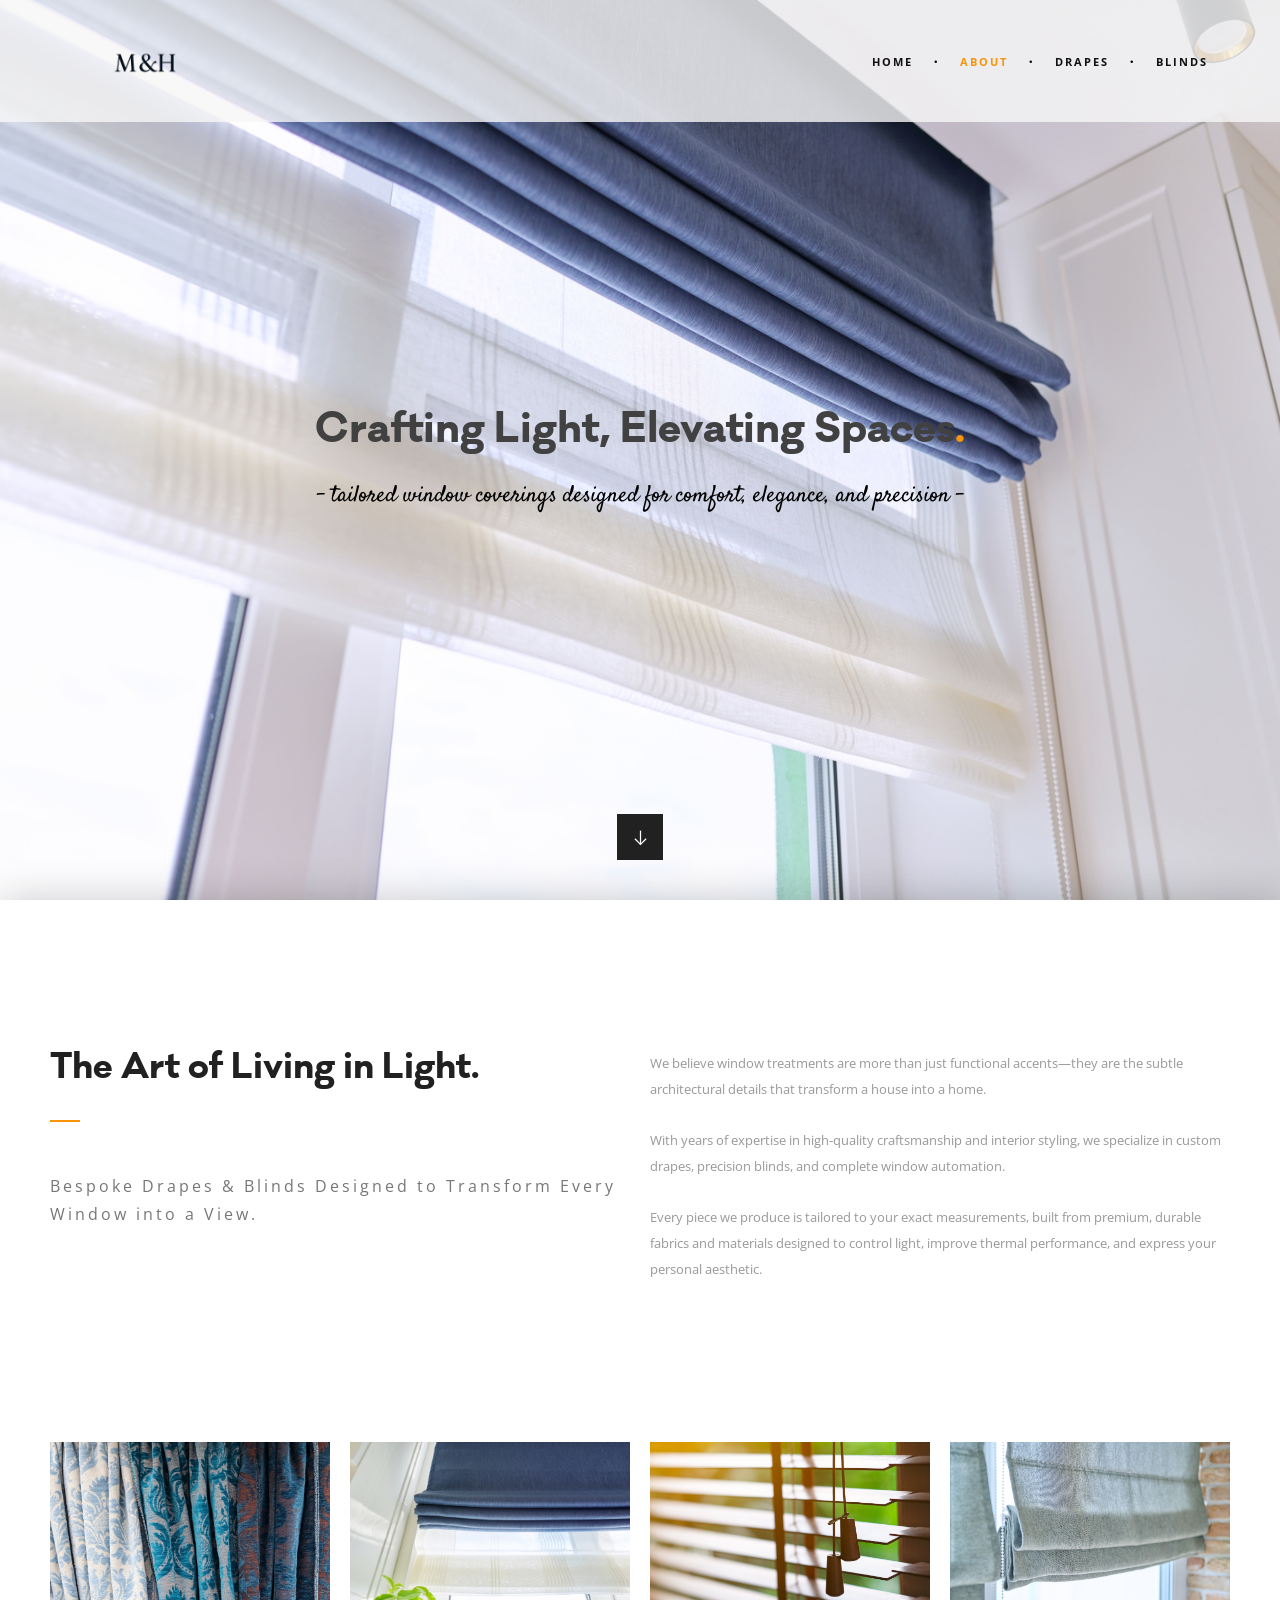
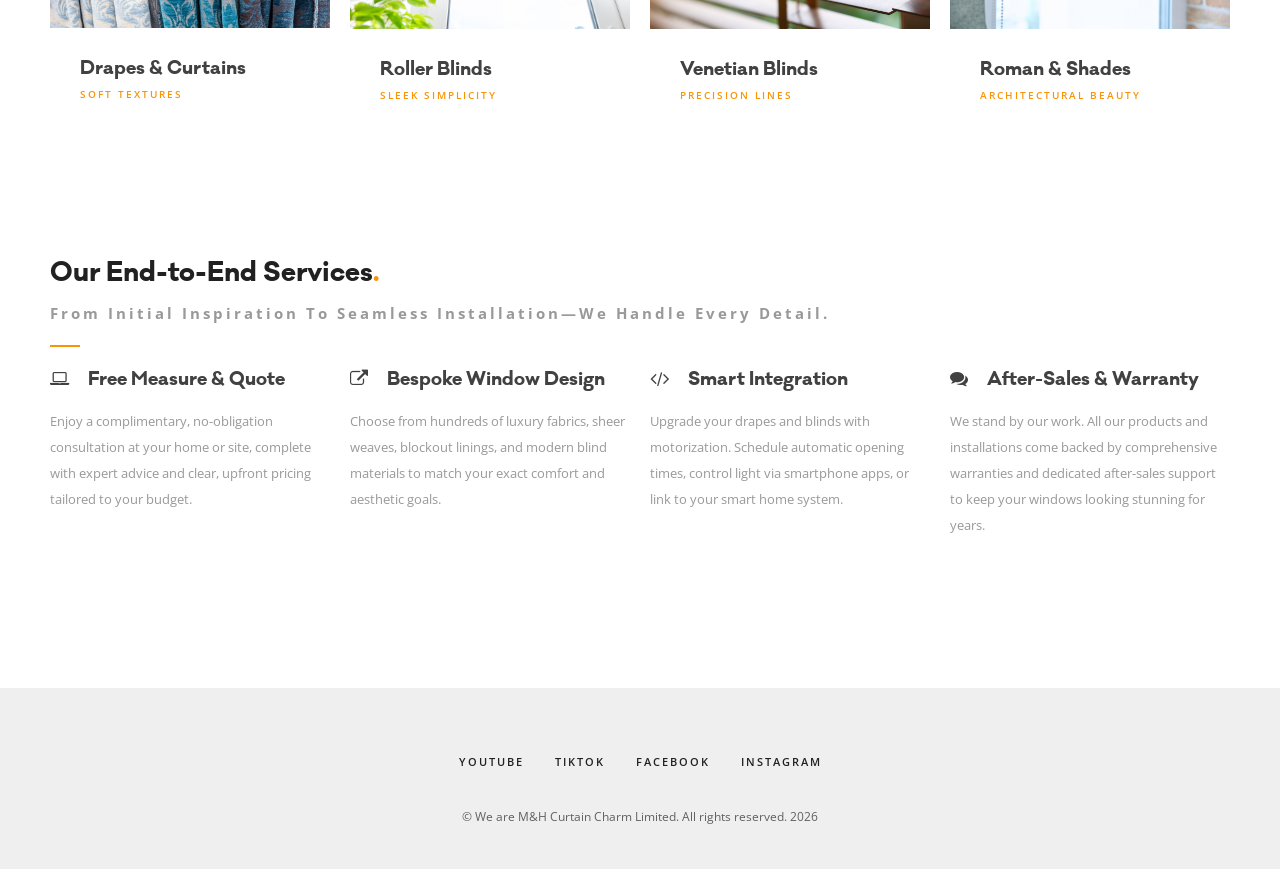
==== commit b8c22318: "no message" ====
--- a/about.html
+++ b/about.html
@@ -1,24 +1,12 @@
 ﻿<!DOCTYPE html>
-<!--[if IE 8]><html class="no-js lt-ie9" lang="en"> <![endif]-->
-<!--[if gt IE 8]>
-<!--><html class="no-js" lang="en"><!--<![endif]-->
+<html class="no-js" lang="en">
 <head>
-
-	<!-- Basic Page Needs
-  ================================================== -->
 	<meta charset="utf-8">
-	<title>PALLAS</title>
+	<title>M&H Curtain Charm</title>
 	<meta name="description" content="">
 	<meta name="author" content="">
-
-	<!-- Mobile Specific Metas
-  ================================================== -->
 	<meta name="viewport" content="width=device-width, initial-scale=1, maximum-scale=1">
 	
-	
-	
-	<!-- CSS
-  ================================================== -->
 	<link rel="stylesheet" href="css/base.css"/>
 	<link rel="stylesheet" href="css/skeleton.css"/>
 	<link rel="stylesheet" href="css/layout.css"/>
@@ -26,385 +14,235 @@
 	<link rel="stylesheet" href="css/retina.css"/>
 	<link rel="stylesheet" href="css/animsition.min.css"/>
 	
-
-		
-	<!-- Favicons
-	================================================== -->
 	<link rel="shortcut icon" href="favicon.png">
 	<link rel="apple-touch-icon" href="apple-touch-icon.png">
 	<link rel="apple-touch-icon" sizes="72x72" href="apple-touch-icon-72x72.png">
 	<link rel="apple-touch-icon" sizes="114x114" href="apple-touch-icon-114x114.png">
-	
-	
-	
 </head>
 <body>	
-
 	<div class="animsition">
-	
-	<!-- MENU
-    ================================================== -->	
-
 		<div id="menu-wrap" class="menu-back cbp-af-header">
 			<div class="container">
 				<div class="sixteen columns">
 					<div class="logo"></div>
 					<ul class="slimmenu">
 						<li>
-							<a href="#">homepages</a>
-							<ul class="submenu-back">
-								<li> 
-									<a href="index.html" class="animsition-link">background image</a>
-								</li>
-								<li>
-									<a href="index2.html" class="animsition-link">background slider</a>
-								</li>
-								<li>
-									<a href="index3.html" class="animsition-link">text slider</a>
-								</li>
-								<li>
-									<a href="index4.html" class="animsition-link">html5 video</a>
-								</li>
-								<li>
-									<a href="index5.html" class="animsition-link">youtube video</a>
-								</li>
-								<li>
-									<a href="index6.html" class="animsition-link">moving image</a>
-								</li>
-							</ul>
+							<a href="index.html">Home</a>
 						</li>
 						<li>
-							<a class="active-menu animsition-link" href="about.html">about</a>
+							<a class="active-menu" href="#">About</a>
 						</li>
 						<li>
-							<a href="#">portfolio</a>
-							<ul class="submenu-back">
-								<li> 
-									<a href="work.html" class="animsition-link">Featured fourths</a>
-								</li>
-								<li>
-									<a href="work1.html" class="animsition-link">No Spaced fourths</a>
-								</li>
-								<li>
-									<a href="work2.html" class="animsition-link">Classic Grid</a>
-								</li>
-								<li>
-									<a href="work3.html" class="animsition-link">Two Halfs</a>
-								</li>
-								<li>
-									<a href="work4.html" class="animsition-link">Lightbox Gallery</a>
-								</li>
-							</ul>
+							<a href="#">Drapes</a>
 						</li>
 						<li> 
-							<a href="blog.html" class="animsition-link">jurnal</a>
-						</li>
-						<li>
-							<a href="#">hello</a>
-							<ul class="submenu-back">
-								<li> 
-									<a href="contact.html" class="animsition-link">default</a>
-								</li>
-								<li>
-									<a href="contact1.html" class="animsition-link">minimal</a>
-								</li>
-							</ul>
-						</li>
-						<li>
-							<a href="shortcodes.html" class="animsition-link">shortcodes</a>
+							<a href="#">Blinds</a>
 						</li>
 					</ul>
 				</div>
 			</div>
 		</div>	
 		
-	<!-- Primary Page Layout
-	================================================== -->
-
-	<section class="cd-section">
-		<div class="cd-block">
-			<div class="about-top">
-			
-				<div class="big-text-pages-top">
-					<h1>Based in Serbia<span>.</span></h1>
-				</div>
+		<section class="cd-section">
+			<div class="cd-block">
+				<div class="about-top">
 				
-				<div class="small-text">- we craft beautiful digital solutions -</div>
-				
-				<a href="#scroll-link" class="scroll scroll-down"></a>
-				
-			</div>
-		</div>
-	</section> <!-- .cd-section --> 
-
-	<section class="section white-background padding-top-bottom shadow-sec" id="scroll-link">
-		<div class="container">	
-			<div class="eight columns">	
-				<div class="section-big-header-text">	
-					<h2>Original ideas into digital work<span>.</span></h2>	
-					<div class="line-big-header"></div>
-					<p>We believe in coming up with original ideas and turning them into digital work that is both innovative and measurable.</p> 
+					<div class="big-text-pages-top">
+						<h1>Crafting Light, Elevating Spaces<span>.</span></h1>
+					</div>
+					
+					<div class="small-text">- tailored window coverings designed for comfort, elegance, and precision -</div>
+					
+					<a href="#scroll-link" class="scroll scroll-down"></a>
+					
+				</div>
+			</div>
+		</section>
+
+		<section class="section white-background padding-top-bottom shadow-sec" id="scroll-link">
+			<div class="container">	
+				<div class="eight columns">	
+					<div class="section-big-header-text">	
+						<h2>The Art of Living in Light<span>.</span></h2>	
+						<div class="line-big-header"></div>
+						<p>Bespoke Drapes & Blinds Designed to Transform Every Window into a View.</p> 
+					</div>		
 				</div>		
-			</div>		
-			<div class="eight columns">	
-				<p class="text-bottom-margin">We carry a passion for performance marketing and have a knack for untangling even the toughest of knots.</p> 
-				<p class="text-bottom-margin">We are relentless in moving boundaries and carry out this spirited attitude into digital solutions. Digital solutions that engage, inspire and make you think. Make you curious.</p>	
-				<p>Taking on thought-provoking projects that challenge us creatively and make us go the extra mile is what we consider a way of life.</p>
-			</div>		
-		</div>
-	</section>
-
-	<section class="section white-background padding-bottom hidden-sec">
-		<div class="container">	
-				<div class="four columns">	
-					<div class="team-wrap">	
-						<img src="images/team1.jpg" alt="">
-						<div class="mask-team">
-							<h6>Alex Andrews</h6>
-							<p><span>founder</span></p>
-							<ul class="skills-list">
-								<li>
-									<p><span>&#xf1db;</span>Branding and Identity</p>
-								</li>
-								<li>
-									<p><span>&#xf1db;</span>Interaction Design</p>
-								</li>
-								<li>
-									<p><span>&#xf1db;</span>Product Design</p>
-								</li>
-								<li>
-									<p><span>&#xf1db;</span>Website Design</p>
-								</li>
-							</ul>
-							<div class="social-team">
-								<ul class="list-social-team">
-									<li class="icon-soc-team">
-										<a href="#">&#xf099;</a>
-									</li>
-									<li class="icon-soc-team">
-										<a href="#">&#xf09b;</a>
-									</li>
-									<li class="icon-soc-team">
-										<a href="#">&#xf0d5;</a>
-									</li>
-								</ul>	
-							</div>
-						</div>
-					</div>	
-				</div>
-				<div class="four columns">	
-					<div class="team-wrap">
-						<img src="images/team2.jpg" alt="">	
-						<div class="mask-team">
-							<h6>Kara Kulis</h6>
-							<p><span>development</span></p>
-							<ul class="skills-list">
-								<li>
-									<p><span>&#xf1db;</span>Agile Development</p>
-								</li>
-								<li>
-									<p><span>&#xf1db;</span>Website Design</p>
-								</li>
-								<li>
-									<p><span>&#xf1db;</span>Mobile UI Design</p>
-								</li>
-								<li>
-									<p><span>&#xf1db;</span>Branding and Identity</p>
-								</li>
-							</ul>
-							<div class="social-team">
-								<ul class="list-social-team">
-									<li class="icon-soc-team">
-										<a href="#">&#xf099;</a>
-									</li>
-									<li class="icon-soc-team">
-										<a href="#">&#xf09b;</a>
-									</li>
-									<li class="icon-soc-team">
-										<a href="#">&#xf0d5;</a>
-									</li>
-								</ul>	
-							</div>
-						</div>
-					</div>	
+				<div class="eight columns">	
+					<p class="text-bottom-margin">We believe window treatments are more than just functional accents—they are the subtle architectural details that transform a house into a home.</p> 
+					<p class="text-bottom-margin">With years of expertise in high-quality craftsmanship and interior styling, we specialize in custom drapes, precision blinds, and complete window automation.</p>	
+					<p>Every piece we produce is tailored to your exact measurements, built from premium, durable fabrics and materials designed to control light, improve thermal performance, and express your personal aesthetic.</p>
+				</div>		
+			</div>
+		</section>
+
+		<section class="section white-background padding-bottom hidden-sec">
+			<div class="container">	
+					<div class="four columns">	
+						<div class="team-wrap">	
+							<img src="images/about1.jpg" alt="">
+							<div class="mask-team">
+								<h6>Drapes & Curtains</h6>
+								<p><span>Soft Textures</span></p>
+								<ul class="skills-list">
+									<li>
+										<p><span>&#xf1db;</span>Sheer Curtains</p>
+									</li>
+									<li>
+										<p><span>&#xf1db;</span>Blockout Curtains</p>
+									</li>
+									<li>
+										<p><span>&#xf1db;</span>Thermal & Insulated Curtains</p>
+									</li>
+									<li>
+										<p><span>&#xf1db;</span>Double Curtains</p>
+									</li>
+								</ul>
+							</div>
+						</div>	
+					</div>
+					<div class="four columns">	
+						<div class="team-wrap">
+							<img src="images/about2.jpg" alt="">	
+							<div class="mask-team">
+								<h6>Roller Blinds</h6>
+								<p><span>Sleek Simplicity</span></p>
+								<ul class="skills-list">
+									<li>
+										<p><span>&#xf1db;</span>Solar Roller Blinds</p>
+									</li>
+									<li>
+										<p><span>&#xf1db;</span>Blockout Roller Blinds</p>
+									</li>
+									<li>
+										<p><span>&#xf1db;</span>Light Filtering</p>
+									</li>
+									<li>
+										<p><span>&#xf1db;</span>Double Roller Blinds</p>
+									</li>
+								</ul>
+							</div>
+						</div>	
+					</div>	
+					<div class="four columns">	
+						<div class="team-wrap">	
+							<img src="images/about3.jpg" alt="">
+							<div class="mask-team">
+								<h6>Venetian Blinds</h6>
+								<p><span>Precision Lines</span></p>
+								<ul class="skills-list">
+									<li>
+										<p><span>&#xf1db;</span>Timber-Look Venetians</p>
+									</li>
+									<li>
+										<p><span>&#xf1db;</span>Aluminum Venetian Blinds</p>
+									</li>
+									<li>
+										<p><span>&#xf1db;</span>Vertical Blinds</p>
+									</li>
+									<li>
+										<p><span>&#xf1db;</span>Plantation Shutters</p>
+									</li>
+								</ul>
+							</div>
+						</div>	
+					</div>
+					<div class="four columns">	
+						<div class="team-wrap">
+							<img src="images/about4.jpg" alt="">	
+							<div class="mask-team">
+								<h6>Roman & Shades</h6>
+								<p><span>Architectural Beauty</span></p>
+								<ul class="skills-list">
+									<li>
+										<p><span>&#xf1db;</span>Classic Roman Shades</p>
+									</li>
+									<li>
+										<p><span>&#xf1db;</span>Honeycomb Shades</p>
+									</li>
+									<li>
+										<p><span>&#xf1db;</span>Soft Venetian</p>
+									</li>
+									<li>
+										<p><span>&#xf1db;</span>Smart Shades</p>
+									</li>
+								</ul>
+							</div>
+						</div>	
+					</div>
+			</div>
+		</section>
+
+		<section class="section white-background padding-bottom hidden-sec">
+			<div class="container">
+				<div class="sixteen columns">
+					<div class="section-header-text-left">
+						<h4>Our End-to-End Services<span>.</span></h4> 
+						<p>From Initial Inspiration to Seamless Installation—We Handle Every Detail.</p> 
+						<div class="line-header"></div>
+					</div>
 				</div>	
-				<div class="four columns">	
-					<div class="team-wrap">	
-						<img src="images/team3.jpg" alt="">
-						<div class="mask-team">
-							<h6>Frank Furius</h6>
-							<p><span>art director</span></p>
-							<ul class="skills-list">
-								<li>
-									<p><span>&#xf1db;</span>Branding and Identity</p>
-								</li>
-								<li>
-									<p><span>&#xf1db;</span>Interaction Design</p>
-								</li>
-								<li>
-									<p><span>&#xf1db;</span>Product Design</p>
-								</li>
-								<li>
-									<p><span>&#xf1db;</span>Website Design</p>
-								</li>
-							</ul>
-							<div class="social-team">
-								<ul class="list-social-team">
-									<li class="icon-soc-team">
-										<a href="#">&#xf099;</a>
-									</li>
-									<li class="icon-soc-team">
-										<a href="#">&#xf09b;</a>
-									</li>
-									<li class="icon-soc-team">
-										<a href="#">&#xf0d5;</a>
-									</li>
-								</ul>	
-							</div>
-						</div>
-					</div>	
-				</div>
-				<div class="four columns">	
-					<div class="team-wrap">
-						<img src="images/team4.jpg" alt="">	
-						<div class="mask-team">
-							<h6>Iva Doe</h6>
-							<p><span>development</span></p>
-							<ul class="skills-list">
-								<li>
-									<p><span>&#xf1db;</span>Agile Development</p>
-								</li>
-								<li>
-									<p><span>&#xf1db;</span>Website Design</p>
-								</li>
-								<li>
-									<p><span>&#xf1db;</span>Branding and Identity</p>
-								</li>
-								<li>
-									<p><span>&#xf1db;</span>Mobile UI Design</p>
-								</li>
-							</ul>
-							<div class="social-team">
-								<ul class="list-social-team">
-									<li class="icon-soc-team">
-										<a href="#">&#xf099;</a>
-									</li>
-									<li class="icon-soc-team">
-										<a href="#">&#xf09b;</a>
-									</li>
-									<li class="icon-soc-team">
-										<a href="#">&#xf0d5;</a>
-									</li>
-								</ul>	
-							</div>
-						</div>
-					</div>	
-				</div>
-		</div>
-	</section>
-
-	<section class="section white-background padding-bottom hidden-sec">
-		<div class="container">
-			<div class="sixteen columns">
-				<div class="section-header-text-left">
-					<h4>Our services<span>.</span></h4> 
-					<p>Our passion for perfection.</p> 
-					<div class="line-header"></div>
-				</div>
-			</div>	
-			<div class="four columns">
-				<div class="services-box">
-					<h6><span>&#xf109;</span> Design</h6>
-					<p>Ut wisi enim ad minim veniam, quis nostrud exerci tation.</p> 
+				<div class="four columns">
+					<div class="services-box">
+						<h6><span>&#xf109;</span> Free Measure & Quote</h6>
+						<p>Enjoy a complimentary, no-obligation consultation at your home or site, complete with expert advice and clear, upfront pricing tailored to your budget.</p> 
+					</div>	
 				</div>	
-			</div>	
-			<div class="four columns">
-				<div class="services-box">
-					<h6><span>&#xf121;</span> Development</h6>
-					<p>Ut wisi enim ad minim veniam, quis nostrud exerci tation.</p>
+				<div class="four columns">
+					<div class="services-box">
+						<h6><span>&#xf08e;</span> Bespoke Window Design</h6>
+						<p>Choose from hundreds of luxury fabrics, sheer weaves, blockout linings, and modern blind materials to match your exact comfort and aesthetic goals.</p>
+					</div>	
+				</div>
+				<div class="four columns">
+					<div class="services-box">
+						<h6><span>&#xf121;</span> Smart Integration</h6>
+						<p>Upgrade your drapes and blinds with motorization. Schedule automatic opening times, control light via smartphone apps, or link to your smart home system.</p>
+					</div>	
+				</div>
+				<div class="four columns">
+					<div class="services-box">
+						<h6><span>&#xf086;</span> After-Sales & Warranty</h6>
+						<p>We stand by our work. All our products and installations come backed by comprehensive warranties and dedicated after-sales support to keep your windows looking stunning for years.</p>
+					</div>	
 				</div>	
-			</div>
-			<div class="four columns">
-				<div class="services-box">
-					<h6><span>&#xf03e;</span> Photography</h6>
-					<p>Ut wisi enim ad minim veniam, quis nostrud exerci tation.</p>
-				</div>	
-			</div>
-			<div class="four columns">
-				<div class="services-box">
-					<h6><span>&#xf0c3;</span> Branding</h6>
-					<p>Ut wisi enim ad minim veniam, quis nostrud exerci tation.</p>
-				</div>	
-			</div>	
-			<div class="clear"></div>	
-			<div class="four columns">
-				<div class="services-box">
-					<h6><span>&#xf008;</span> Motion</h6>
-					<p>Ut wisi enim ad minim veniam, quis nostrud exerci tation.</p> 
-				</div>	
-			</div>		
-			<div class="four columns">
-				<div class="services-box">
-					<h6><span>&#xf08e;</span> UX / UI</h6>
-					<p>Ut wisi enim ad minim veniam, quis nostrud exerci tation.</p> 
-				</div>	
-			</div>	
-			<div class="four columns">
-				<div class="services-box">
-					<h6><span>&#xf0a1;</span> Marketing</h6>
-					<p>Ut wisi enim ad minim veniam, quis nostrud exerci tation.</p> 
-				</div>	
-			</div>	
-			<div class="four columns">
-				<div class="services-box">
-					<h6><span>&#xf086;</span> 24/7 Support</h6>
-					<p>Ut wisi enim ad minim veniam, quis nostrud exerci tation.</p> 
-				</div>	
-			</div>
-		</div>
-	</section>
-	
-	<footer class="footer no-shadow">
-		<div class="container">
-			<div class="sixteen columns">
-				<div class="footer-social">
-					<a href="#">twitter</a>
-					<a href="#">github</a>
-					<a href="#">facebook</a>
-					<a href="#">google +</a>
-				</div>
-			</div>
-		</div>
-		<div class="container">
-			<div class="sixteen columns">
-				<div class="footer-copy-text">
-					<p>© We are Pallas. All rights reserved. 2015</p>
-					<p>Made by IG Design in Kraljevo, Serbia</p>
-				</div>
-			</div>
-		</div>
-	</footer> 	
+				<div class="clear"></div>	
+			</div>
+		</section>
 		
-	</div>	
-
-		
-	<!-- JAVASCRIPT
-    ================================================== -->
+		<footer class="footer no-shadow">
+			<div class="container">
+				<div class="sixteen columns">
+					<div class="footer-social">
+						<a href="#">youtube</a>
+						<a href="#">tiktok</a>
+						<a href="#">facebook</a>
+						<a href="#">instagram</a>
+					</div>
+				</div>
+			</div>
+			<div class="container">
+				<div class="sixteen columns">
+					<div class="footer-copy-text">
+						<p>© We are M&H Curtain Charm Limited. All rights reserved. 2026</p>
+					</div>
+				</div>
+			</div>
+		</footer> 	
+</div>	
+
 <script type="text/javascript" src="js/jquery.js"></script>	
 <script type="text/javascript" src="js/modernizr.custom.js"></script> 
 <script type="text/javascript" src="js/jquery.animsition.min.js"></script>
 <script type="text/javascript">
 (function($) { "use strict";
 	$(document).ready(function() {
-	  
 	  $(".animsition").animsition({
-	  
 		inClass               :   'zoom-in-sm',
 		outClass              :   'zoom-out-sm',
 		inDuration            :    800,
 		outDuration           :    800,
 		linkElement           :   '.animsition-link', 
-		// e.g. linkElement   :   'a:not([target="_blank"]):not([href^=#])'
 		loading               :    true,
 		loadingParentElement  :   'body', //animsition wrapper element
 		loadingClass          :   'animsition-loading',
@@ -412,11 +250,7 @@
 								  '-webkit-animation-duration',
 								  '-o-animation-duration'
 								],
-		//"unSupportCss" option allows you to disable the "animsition" in case the css property in the array is not supported by your browser. 
-		//The default setting is to disable the "animsition" in a browser that does not support "animation-duration".
-		
 		overlay               :   false,
-		
 		overlayClass          :   'animsition-overlay-slide',
 		overlayParentElement  :   'body'
 	  });
@@ -430,7 +264,5 @@
 <script type="text/javascript" src="js/menu.js"></script> 	
 <script type="text/javascript" src="js/scroll.js"></script>
 <script type="text/javascript" src="js/custom-about.js"></script>  	  
-<!-- End Document
-================================================== -->
 </body>
 </html>
